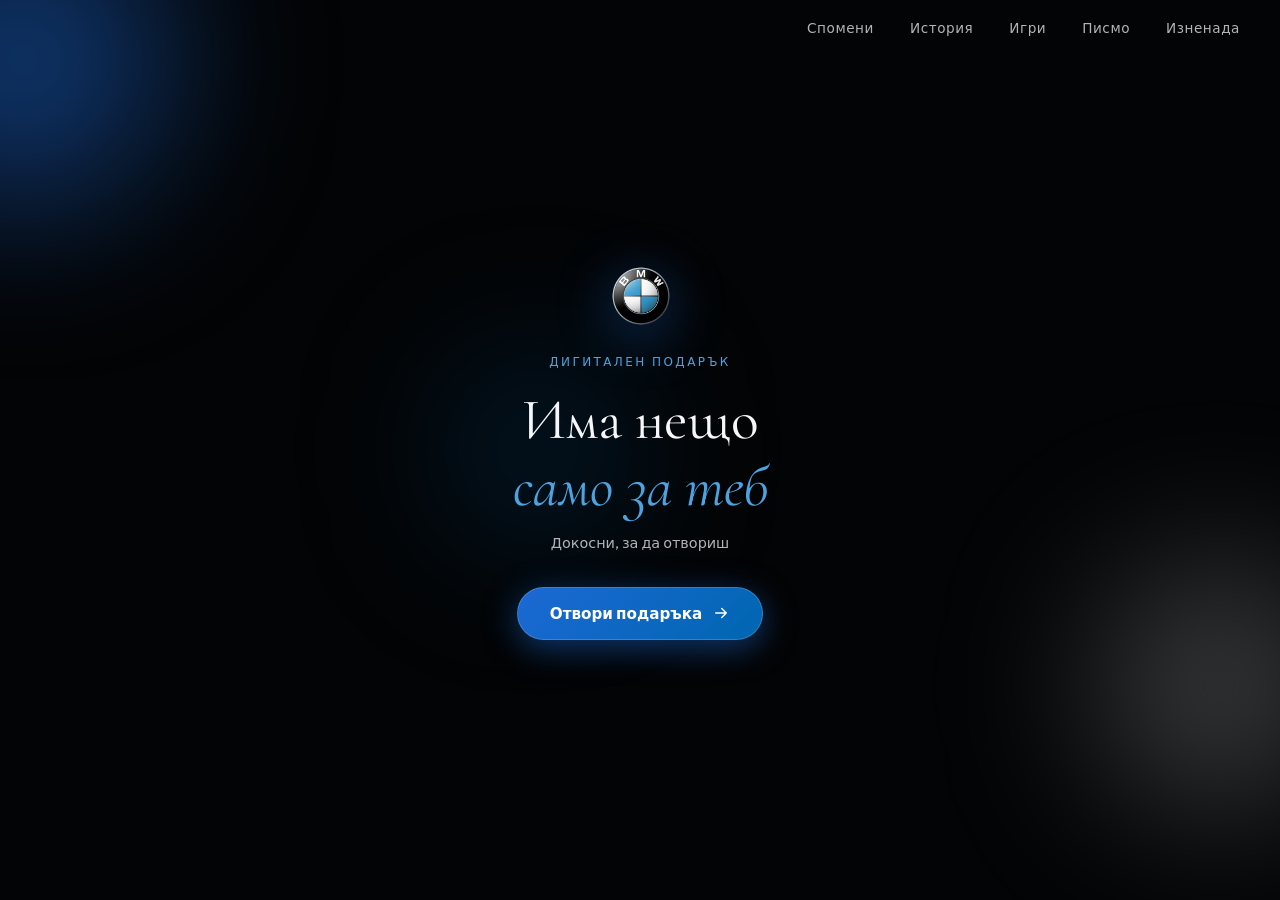
==== web-gift-him/index.html @ 4386f0e1 "add boy version of gift" ====
<!DOCTYPE html>
<html lang="bg">
<head>
  <meta charset="UTF-8">
  <meta name="viewport" content="width=device-width, initial-scale=1.0, viewport-fit=cover">
  <meta name="description" content="Персонализиран дигитален подарък за него — създаден с любов.">
  <meta name="theme-color" content="#000000">
  <title>За Теб · Дигитален Подарък</title>
  <link rel="preload" href="images/bmw-logo.png" as="image" type="image/png">
  <link rel="preconnect" href="https://fonts.googleapis.com">
  <link rel="preconnect" href="https://fonts.gstatic.com" crossorigin>
  <link href="https://fonts.googleapis.com/css2?family=Cormorant+Garamond:ital,wght@0,400;0,600;0,700;1,400;1,600&family=Outfit:wght@300;400;500;600;700&display=swap" rel="stylesheet">
  <link rel="stylesheet" href="styles.css">
</head>
<body>

  <!-- Preloader -->
  <div id="preloader" class="preloader" aria-hidden="true">
    <div class="preloader__inner">
      <div class="preloader__ring"></div>
      <p class="preloader__text">Подготвяме нещо специално...</p>
    </div>
  </div>

  <!-- Intro Gate -->
  <div id="intro" class="intro" role="dialog" aria-label="Отвори подаръка">
    <div class="intro__bg">
      <div class="intro__orb intro__orb--1"></div>
      <div class="intro__orb intro__orb--2"></div>
      <div class="intro__orb intro__orb--3"></div>
    </div>
    <div class="intro__content">
      <div class="intro__brand-mark" aria-hidden="true">
        <img src="images/bmw-logo.png" alt="" class="bmw-logo" width="72" height="72" loading="eager" decoding="async">
      </div>
      <p class="intro__label">Дигитален подарък</p>
      <h1 class="intro__title">Има нещо<br><em>само за теб</em></h1>
      <p class="intro__subtitle">Докосни, за да отвориш</p>
      <button id="openGift" class="intro__btn" type="button">
        <span>Отвори подаръка</span>
        <svg viewBox="0 0 24 24" fill="none" aria-hidden="true">
          <path d="M5 12h14M13 6l6 6-6 6" stroke="currentColor" stroke-width="2" stroke-linecap="round" stroke-linejoin="round"/>
        </svg>
      </button>
    </div>
    <div class="intro__particles" id="introParticles" aria-hidden="true"></div>
  </div>

  <!-- Floating Nav (outside main for correct mobile overlay stacking) -->
  <nav class="nav" id="siteNav" aria-label="Навигация">
    <div class="nav__bar">
      <a href="#hero" class="nav__logo">
        <img src="images/bmw-logo.png" alt="" class="bmw-logo bmw-logo--nav" width="28" height="28" loading="lazy" decoding="async">
        <span>За Теб</span>
      </a>
      <button id="navToggle" class="nav__toggle" type="button" aria-label="Меню" aria-expanded="false">
        <span></span><span></span>
      </button>
    </div>
    <ul id="navMenu" class="nav__menu">
      <li><a href="#memories">Спомени</a></li>
      <li><a href="#timeline">История</a></li>
      <li><a href="#playzone">Игри</a></li>
      <li><a href="#letter">Писмо</a></li>
      <li><a href="#surprise">Изненада</a></li>
    </ul>
  </nav>

  <!-- Main Experience -->
  <main id="main" class="main hidden">

    <!-- Ambient Background -->
    <div class="ambient" aria-hidden="true">
      <div class="ambient__aurora"></div>
      <div class="ambient__orb ambient__orb--1"></div>
      <div class="ambient__orb ambient__orb--2"></div>
      <div class="ambient__orb ambient__orb--3"></div>
      <div class="ambient__orb ambient__orb--4"></div>
      <div class="ambient__grain"></div>
      <canvas id="ambientCanvas" class="ambient__canvas"></canvas>
    </div>

    <!-- Open Burst FX -->
    <canvas id="openBurst" class="open-burst" aria-hidden="true"></canvas>

    <!-- Hero -->
    <section id="hero" class="hero">
      <div class="hero__cinema" aria-hidden="true">
        <span class="hero__bar hero__bar--top"></span>
        <span class="hero__bar hero__bar--bottom"></span>
      </div>
      <div class="hero__bg">
        <div class="hero__overlay"></div>
        <div class="hero__mesh" aria-hidden="true"></div>
        <div class="hero__shimmer" aria-hidden="true"></div>
        <div class="hero__vignette" aria-hidden="true"></div>
        <canvas id="heroSparkles" class="hero__sparkles" aria-hidden="true"></canvas>
      </div>
      <div class="hero__content">
        <p class="hero__eyebrow reveal">
          <span class="hero__eyebrow-dot"></span>
          Създадено с любов
        </p>
        <h1 class="hero__title">
          <span class="hero__title-line">За най-</span>
          <span class="hero__title-line hero__title-line--accent">специалния</span>
          <span class="hero__title-line">човек</span>
        </h1>
        <div class="hero__name-wrap reveal">
          <span class="hero__name-glow" aria-hidden="true"></span>
          <p class="hero__name">Алекс</p>
        </div>
        <p class="hero__message reveal">Всеки момент с теб е подарък.<br>Този е само за теб.</p>
        <a href="#memories" class="hero__scroll reveal" aria-label="Продължи надолу">
          <span>Разгледай</span>
          <div class="hero__scroll-line"></div>
        </a>
      </div>
      <div class="hero__glow" aria-hidden="true"></div>
      <div class="hero__flare" aria-hidden="true"></div>
    </section>

    <!-- Together Live Counter -->
    <section class="together" id="together" aria-label="Време заедно" data-since="2022-03-14T00:00:00">
      <div class="together__panel reveal">
        <div class="together__scan" aria-hidden="true"></div>
        <header class="together__head">
          <span class="together__live">
            <span class="together__live-dot" aria-hidden="true"></span>
            Live
          </span>
          <p class="together__title">Заедно от</p>
          <time class="together__since" id="togetherSince" datetime="2022-03-14">14.03.2022</time>
        </header>
        <div class="together__grid" role="group" aria-label="Отброяване на време заедно">
          <div class="together__unit">
            <span class="together__value" id="togetherDays" data-unit="days">000</span>
            <span class="together__label">дни</span>
          </div>
          <div class="together__divider" aria-hidden="true"></div>
          <div class="together__unit">
            <span class="together__value" id="togetherHours" data-unit="hours">00</span>
            <span class="together__label">часа</span>
          </div>
          <div class="together__divider" aria-hidden="true"></div>
          <div class="together__unit">
            <span class="together__value" id="togetherMinutes" data-unit="minutes">00</span>
            <span class="together__label">минути</span>
          </div>
          <div class="together__divider" aria-hidden="true"></div>
          <div class="together__unit">
            <span class="together__value" id="togetherSeconds" data-unit="seconds">00</span>
            <span class="together__label">секунди</span>
          </div>
        </div>
        <p class="together__sub">Всяка секунда с теб си струва.</p>
      </div>
    </section>

    <!-- Stats Strip -->
    <section class="stats" aria-label="Нашите числа">
      <div class="stats__grid">
        <article class="stats__item reveal">
          <div class="stats__card">
            <span class="stats__number" data-count="847">0</span>
            <span class="stats__label">дни заедно</span>
          </div>
        </article>
        <article class="stats__item reveal">
          <div class="stats__card">
            <span class="stats__number" data-count="12400">0</span>
            <span class="stats__label">усмивки</span>
          </div>
        </article>
        <article class="stats__item reveal">
          <div class="stats__card">
            <span class="stats__number" data-count="1">0</span>
            <span class="stats__label">безкрайна любов</span>
          </div>
        </article>
      </div>
    </section>

    <!-- Memories Gallery -->
    <section id="memories" class="memories">
      <header class="section-header reveal">
        <span class="section-header__tag">Галерия</span>
        <h2 class="section-header__title section-header__title--glow">Нашите <em>спомени</em></h2>
        <p class="section-header__desc">Всяка снимка разказва история, която само ние познаваме.</p>
        <div class="section-header__line" aria-hidden="true"></div>
      </header>

      <div class="gallery">
        <figure class="gallery__item reveal" data-index="0" data-tilt>
          <div class="gallery__shine" aria-hidden="true"></div>
          <img src="images/memory-1.png" alt="Заедно на скала над морето" loading="lazy">
          <figcaption class="gallery__caption">
            <span class="gallery__date">Лято 2024</span>
            <span class="gallery__text">Ръка в ръка над безкрайното море</span>
          </figcaption>
        </figure>
        <figure class="gallery__item reveal" data-index="1" data-tilt>
          <div class="gallery__shine" aria-hidden="true"></div>
          <img src="images/memory-2.png" alt="Поглед към хоризонта заедно" loading="lazy">
          <figcaption class="gallery__caption">
            <span class="gallery__date">Пролет 2024</span>
            <span class="gallery__text">На ръба на света, само ние двамата</span>
          </figcaption>
        </figure>
        <figure class="gallery__item reveal" data-index="2" data-tilt>
          <div class="gallery__shine" aria-hidden="true"></div>
          <img src="images/memory-3.png" alt="На пристанището заедно" loading="lazy">
          <figcaption class="gallery__caption">
            <span class="gallery__date">Есен 2023</span>
            <span class="gallery__text">Тихи моменти край морето</span>
          </figcaption>
        </figure>
        <figure class="gallery__item reveal" data-index="3" data-tilt>
          <div class="gallery__shine" aria-hidden="true"></div>
          <img src="images/memory-4.png" alt="Силуети край водата" loading="lazy">
          <figcaption class="gallery__caption">
            <span class="gallery__date">Зима 2023</span>
            <span class="gallery__text">Само ние и безкрайното небе</span>
          </figcaption>
        </figure>
        <figure class="gallery__item reveal" data-index="4" data-tilt>
          <div class="gallery__shine" aria-hidden="true"></div>
          <img src="images/memory-5.png" alt="Целувка на залез" loading="lazy">
          <figcaption class="gallery__caption">
            <span class="gallery__date">Лято 2023</span>
            <span class="gallery__text">Залез, който пазим в сърцето</span>
          </figcaption>
        </figure>
        <figure class="gallery__item reveal" data-index="5" data-tilt>
          <div class="gallery__shine" aria-hidden="true"></div>
          <img src="images/memory-6.png" alt="На плажа при залез" loading="lazy">
          <figcaption class="gallery__caption">
            <span class="gallery__date">Есен 2022</span>
            <span class="gallery__text">Нашето първо пътуване</span>
          </figcaption>
        </figure>
      </div>
    </section>

    <!-- Timeline -->
    <section id="timeline" class="timeline">
      <header class="section-header reveal">
        <span class="section-header__tag">Хронология</span>
        <h2 class="section-header__title section-header__title--glow">Нашата <em>история</em></h2>
        <p class="section-header__desc">Всеки момент е връзка в веригата на нещата, които ни събраха.</p>
      </header>

      <div class="timeline__track">
        <div class="timeline__line-glow" aria-hidden="true"></div>
        <article class="timeline__event reveal">
          <div class="timeline__marker"><div class="timeline__dot"></div></div>
          <div class="timeline__card">
            <time class="timeline__date" datetime="2022-03-14">14.03.2022</time>
            <h3 class="timeline__heading">Първата среща</h3>
            <p class="timeline__text">Никой не знаеше, че този ден ще промени всичко. Една усмивка, един разговор — и светът изглеждаше различно.</p>
          </div>
        </article>
        <article class="timeline__event reveal">
          <div class="timeline__marker"><div class="timeline__dot"></div></div>
          <div class="timeline__card">
            <time class="timeline__date" datetime="2022-06-21">21.06.2022</time>
            <h3 class="timeline__heading">Първото пътуване</h3>
            <p class="timeline__text">Море, слънце и безгрижие. Разбрахме, че заедно всяко място е по-красиво.</p>
          </div>
        </article>
        <article class="timeline__event reveal">
          <div class="timeline__marker"><div class="timeline__dot"></div></div>
          <div class="timeline__card">
            <time class="timeline__date" datetime="2023-02-14">14.02.2023</time>
            <h3 class="timeline__heading">Годишнина</h3>
            <p class="timeline__text">Една година изминала като миг. Празнувахме с тихи обещания и големи мечти.</p>
          </div>
        </article>
        <article class="timeline__event reveal">
          <div class="timeline__marker"><div class="timeline__dot"></div></div>
          <div class="timeline__card">
            <time class="timeline__date" datetime="2024-01-01">01.01.2024</time>
            <h3 class="timeline__heading">Нова година, същата любов</h3>
            <p class="timeline__text">В полунощ те погледнах и разбрах — искам още хиляди такива моменти с теб.</p>
          </div>
        </article>
        <article class="timeline__event reveal">
          <div class="timeline__marker"><div class="timeline__dot"></div></div>
          <div class="timeline__card">
            <time class="timeline__date" datetime="2025-06-07">Днес</time>
            <h3 class="timeline__heading">Този подарък</h3>
            <p class="timeline__text">Защото заслужаваш да знаеш колко много значиш. Сега и винаги.</p>
          </div>
        </article>
      </div>
    </section>

    <!-- Play Zone -->
    <section id="playzone" class="playzone">
      <header class="section-header reveal">
        <span class="section-header__tag">Интерактивно</span>
        <h2 class="section-header__title section-header__title--glow">Малки <em>игри</em> за теб</h2>
        <p class="section-header__desc">Забавление, изненади и малки тайни — само за теб.</p>
        <div class="section-header__line" aria-hidden="true"></div>
      </header>

      <!-- Quiz -->
      <div id="quiz" class="game-panel reveal">
        <div class="game-panel__head">
          <span class="game-panel__icon">💬</span>
          <div>
            <h3 class="game-panel__title">Колко ме познаваш?</h3>
            <p class="game-panel__sub">5 примерни въпроса за нас</p>
          </div>
        </div>
        <div id="quizBody" class="quiz">
          <div class="quiz__progress">
            <span id="quizProgress">1 / 5</span>
            <div class="quiz__bar"><div id="quizBar" class="quiz__bar-fill"></div></div>
          </div>
          <p id="quizQuestion" class="quiz__question"></p>
          <div id="quizOptions" class="quiz__options"></div>
        </div>
        <div id="quizResult" class="quiz__result is-collapsed">
          <p class="quiz__score" id="quizScore"></p>
          <p class="quiz__msg" id="quizMsg"></p>
          <button type="button" id="quizRetry" class="game-btn">Играй отново</button>
        </div>
      </div>

      <!-- Catch Hearts -->
      <div id="catchgame" class="game-panel reveal">
        <div class="game-panel__head">
          <span class="game-panel__icon">🎯</span>
          <div>
            <h3 class="game-panel__title">Хвани сърцата</h3>
            <p class="game-panel__sub">Докосни падащите сърца за 20 секунди</p>
          </div>
        </div>
        <div class="catch">
          <div class="catch__hud">
            <span>Точки: <strong id="catchScore">0</strong></span>
            <span>Време: <strong id="catchTime">20</strong>s</span>
          </div>
          <div id="catchArena" class="catch__arena" tabindex="0" role="application" aria-label="Хвани сърцата игра">
            <p id="catchHint" class="catch__hint">Натисни „Старт" и хвани сърцата!</p>
          </div>
          <button type="button" id="catchStart" class="game-btn">Старт</button>
          <p id="catchEnd" class="catch__end is-collapsed"></p>
        </div>
      </div>

      <!-- Scratch Card -->
      <div id="scratch" class="game-panel reveal">
        <div class="game-panel__head">
          <span class="game-panel__icon">✨</span>
          <div>
            <h3 class="game-panel__title">Изтрий и открий</h3>
            <p class="game-panel__sub">Скрита изненада под слоя</p>
          </div>
        </div>
        <div class="scratch">
          <div class="scratch__card">
            <div class="scratch__prize">
              <span class="scratch__prize-label">Тайният подарък</span>
              <p class="scratch__prize-text">Уикенд на море<br>само за нас двамата 🌊</p>
              <span class="scratch__prize-from">— Мария</span>
            </div>
            <canvas id="scratchCanvas" class="scratch__canvas" aria-label="Изтрий с пръст или мишка"></canvas>
            <p class="scratch__hint">👆 Изтрий с пръст, за да видиш изненадата</p>
          </div>
        </div>
      </div>
    </section>

    <!-- Letter Envelope -->
    <section id="letter" class="letter">
      <header class="section-header reveal">
        <span class="section-header__tag">Последно писмо</span>
        <h2 class="section-header__title section-header__title--glow">Нещо <em>специално</em></h2>
        <p class="section-header__desc">Отвори плика и прочети съобщението.</p>
      </header>

      <div class="envelope-wrap reveal">
        <div class="envelope-stage">
          <div class="envelope-stage__glow" aria-hidden="true"></div>
          <button id="envelopeBtn" class="envelope" type="button" aria-label="Отвори плика" aria-expanded="false">
            <div class="envelope__shadow" aria-hidden="true"></div>
            <div class="envelope__back" aria-hidden="true">
              <span class="envelope__trim" aria-hidden="true"></span>
            </div>
            <div class="envelope__peek" aria-hidden="true"></div>
            <div class="envelope__front" aria-hidden="true"></div>
            <div class="envelope__flap" aria-hidden="true"></div>
            <div class="envelope__seal" aria-hidden="true">
              <span class="envelope__seal-heart">♥</span>
              <small>Докосни</small>
            </div>
            <span class="envelope__ribbon" aria-hidden="true"></span>
          </button>
        </div>
        <p class="envelope__cta" id="envelopeCta">
          <span class="envelope__cta-pulse" aria-hidden="true"></span>
          Докосни плика, за да прочетеш писмото
        </p>
      </div>
    </section>

    <!-- Surprise -->
    <section id="surprise" class="surprise">
      <div class="surprise__inner reveal">
        <div class="surprise__visual">
          <div class="surprise__stage" aria-hidden="true">
            <div class="surprise__rings">
              <span></span><span></span><span></span>
            </div>
            <div class="surprise__heart-pulse">
              <svg viewBox="0 0 24 24" fill="currentColor" aria-hidden="true">
                <path d="M12 21.35l-1.45-1.32C5.4 15.36 2 12.28 2 8.5 2 5.42 4.42 3 7.5 3c1.74 0 3.41.81 4.5 2.09C13.09 3.81 14.76 3 16.5 3 19.58 3 22 5.42 22 8.5c0 3.78-3.4 6.86-8.55 11.54L12 21.35z"/>
              </svg>
            </div>
          </div>
        </div>
        <h2 class="surprise__title surprise__title--glow">Ти си моето<br><em>най-голямо чудо</em></h2>
        <p class="surprise__text">Натисни сърцето и виж нещо специално</p>
        <button id="surpriseBtn" class="surprise__btn" type="button">
          <svg viewBox="0 0 24 24" fill="currentColor" aria-hidden="true">
            <path d="M12 21.35l-1.45-1.32C5.4 15.36 2 12.28 2 8.5 2 5.42 4.42 3 7.5 3c1.74 0 3.41.81 4.5 2.09C13.09 3.81 14.76 3 16.5 3 19.58 3 22 5.42 22 8.5c0 3.78-3.4 6.86-8.55 11.54L12 21.35z"/>
          </svg>
          <span>Обичам те</span>
        </button>
      </div>
      <canvas id="confetti" class="confetti-canvas" aria-hidden="true"></canvas>
    </section>

    <!-- Footer -->
    <footer class="footer">
      <p class="footer__text">Създадено с ♥ като дигитален подарък</p>
      <p class="footer__brand">WebGift</p>
    </footer>

  </main>

  <!-- Fullscreen Letter -->
  <div id="letterOverlay" class="letter-overlay" role="dialog" aria-label="Писмо" aria-hidden="true">
    <div class="letter-overlay__bg" aria-hidden="true"></div>
    <article class="letter-overlay__paper">
      <button class="letter-overlay__close" type="button" aria-label="Затвори писмото">&times;</button>
      <div class="letter-overlay__inner">
        <div class="letter-overlay__frame" aria-hidden="true"></div>
        <header class="letter-overlay__header">
          <span class="letter-overlay__tag">Лично писмо</span>
          <div class="letter-overlay__ornament" aria-hidden="true">♥</div>
        </header>
        <p class="letter-overlay__greeting">Скъпи Алекс,</p>
        <div class="letter-overlay__body">
          <p>Написах това писмо с мисъл за всеки момент, в който си бил до мен. За всяка усмивка, за всяка тиха вечер, за всяко „обичам те", което казахме без думи.</p>
          <p>Ти си моето най-красиво приключение. Не перфектен — истински. И точно затова те обичам.</p>
          <p>Този подарък е мой жест към теб — дигитален, но сърдечен. За да пазиш нашите спомени там, където винаги можеш да ги отвориш.</p>
          <p>Благодаря ти, че си част от моя свят. С теб всичко е по-светло, по-топло и по-истинско.</p>
        </div>
        <footer class="letter-overlay__footer">
          <p class="letter-overlay__sign">Завинаги твоя,</p>
          <p class="letter-overlay__name">Мария</p>
          <span class="letter-overlay__divider" aria-hidden="true"></span>
        </footer>
      </div>
    </article>
  </div>

  <!-- Lightbox -->
  <div id="lightbox" class="lightbox" role="dialog" aria-label="Галерия" aria-hidden="true">
    <button class="lightbox__close" type="button" aria-label="Затвори">&times;</button>
    <button class="lightbox__prev" type="button" aria-label="Предишна">&#8249;</button>
    <button class="lightbox__next" type="button" aria-label="Следваща">&#8250;</button>
    <div class="lightbox__content">
      <img id="lightboxImg" src="" alt="">
      <p id="lightboxCaption" class="lightbox__caption"></p>
    </div>
  </div>

  <script src="script.js"></script>
</body>
</html>
---- web-gift-him/styles.css ----
/* ============================================
   WebGift Him — Love Gift · BMW Palette
   ============================================ */

:root {
  --bmw-black: #000000;
  --bmw-blue: #1c69d4;
  --bmw-blue-light: #4da3e0;
  --bmw-blue-deep: #0066b1;
  --bmw-white: #ffffff;
  --bmw-silver: #c4c8cc;
  --bmw-chrome: #e2e4e8;

  --bg-deep: #030405;
  --bg-card: #0a0c10;
  --bg-elevated: #111418;
  --accent: var(--bmw-blue-light);
  --accent-hot: var(--bmw-blue);
  --accent-glow: rgba(28, 105, 212, 0.5);
  --violet: var(--bmw-blue-deep);
  --violet-glow: rgba(0, 102, 177, 0.45);
  --gold: var(--bmw-silver);
  --gold-soft: rgba(196, 200, 204, 0.28);
  --text: #f5f7fa;
  --text-muted: rgba(245, 247, 250, 0.72);
  --text-dim: rgba(245, 247, 250, 0.42);
  --border: rgba(255, 255, 255, 0.1);
  --glow-pink: 0 0 40px rgba(28, 105, 212, 0.28), 0 0 80px rgba(0, 102, 177, 0.14);
  --glow-mixed: 0 0 30px rgba(28, 105, 212, 0.22), 0 0 60px rgba(196, 200, 204, 0.1);
  --radius: 16px;
  --radius-lg: 24px;
  --font-display: 'Cormorant Garamond', Georgia, serif;
  --font-body: 'Outfit', system-ui, sans-serif;
  --ease-out: cubic-bezier(0.22, 1, 0.36, 1);
  --ease-spring: cubic-bezier(0.34, 1.56, 0.64, 1);
  --nav-height: 64px;
  --safe-top: env(safe-area-inset-top, 0px);
  --safe-bottom: env(safe-area-inset-bottom, 0px);
}

/* ─── BMW logo (original asset, performance-safe) ─── */
.intro__brand-mark {
  margin-bottom: 20px;
  animation: introLogoFloat 2.8s ease-in-out infinite;
  will-change: transform;
}

@keyframes introLogoFloat {
  0%, 100% {
    transform: translateY(0) rotate(0deg) scale(1);
  }
  25% {
    transform: translateY(-16px) rotate(-5deg) scale(1.07);
  }
  50% {
    transform: translateY(-8px) rotate(4deg) scale(1.03);
  }
  75% {
    transform: translateY(-20px) rotate(-3deg) scale(1.09);
  }
}

.bmw-logo {
  display: block;
  width: 72px;
  height: auto;
  margin: 0 auto;
  object-fit: contain;
  filter: drop-shadow(0 10px 28px rgba(28, 105, 212, 0.45));
}

.intro__brand-mark .bmw-logo {
  animation: introLogoGlow 2.8s ease-in-out infinite;
}

@keyframes introLogoGlow {
  0%, 100% { filter: drop-shadow(0 10px 28px rgba(28, 105, 212, 0.4)); }
  50% { filter: drop-shadow(0 16px 40px rgba(77, 163, 224, 0.75)); }
}

.bmw-logo--nav {
  width: 28px;
  height: 28px;
  margin: 0;
  flex-shrink: 0;
  filter: drop-shadow(0 2px 8px rgba(28, 105, 212, 0.35));
  animation: none;
}

.intro__label {
  color: var(--bmw-chrome);
  letter-spacing: 0.28em;
}

.stats__card::after {
  content: '';
  position: absolute;
  top: 0;
  left: 15%;
  right: 15%;
  height: 1px;
  background: linear-gradient(90deg, transparent, var(--bmw-chrome), transparent);
  opacity: 0.5;
  pointer-events: none;
}

.section-header__tag {
  color: var(--bmw-chrome);
  border: 1px solid rgba(196, 200, 204, 0.2);
  padding: 6px 14px;
  border-radius: 100px;
  background: rgba(0, 0, 0, 0.35);
}

.game-panel {
  border-color: rgba(28, 105, 212, 0.2);
  box-shadow:
    0 12px 40px rgba(0, 0, 0, 0.4),
    inset 0 1px 0 rgba(196, 200, 204, 0.08);
}

.footer__brand {
  color: var(--bmw-blue-light);
  letter-spacing: 0.12em;
  text-transform: uppercase;
  font-size: 0.75rem;
}

*, *::before, *::after {
  box-sizing: border-box;
  margin: 0;
  padding: 0;
}

html {
  scroll-behavior: smooth;
  -webkit-text-size-adjust: 100%;
}

body {
  font-family: var(--font-body);
  background: var(--bg-deep);
  color: var(--text);
  line-height: 1.6;
  overflow-x: hidden;
  -webkit-font-smoothing: antialiased;
}

img {
  display: block;
  max-width: 100%;
  height: auto;
}

.gallery__item img {
  max-width: none;
}

a {
  color: inherit;
  text-decoration: none;
}

button {
  font-family: inherit;
  cursor: pointer;
  border: none;
  background: none;
}

.hidden {
  visibility: hidden !important;
  pointer-events: none !important;
  position: fixed !important;
  inset: 0 !important;
  overflow: hidden !important;
}

.is-collapsed {
  display: none !important;
}

/* ─── Main Shell ─── */
.main {
  position: relative;
  isolation: isolate;
  opacity: 0;
  transition: opacity 1s var(--ease-out);
}

.main.is-active {
  opacity: 1;
}

/* ─── Open Burst ─── */
.open-burst {
  position: fixed;
  inset: 0;
  z-index: 8500;
  pointer-events: none;
  opacity: 0;
  transition: opacity 0.3s;
}

.open-burst.active {
  opacity: 1;
}

/* ─── Ambient Background ─── */
.ambient {
  position: fixed;
  inset: 0;
  z-index: 0;
  pointer-events: none;
  overflow: hidden;
}

.ambient__aurora {
  position: absolute;
  inset: -50%;
  background:
    conic-gradient(from 0deg at 50% 50%,
      transparent 0deg,
      rgba(28, 105, 212, 0.12) 60deg,
      transparent 120deg,
      rgba(0, 102, 177, 0.1) 200deg,
      transparent 280deg,
      rgba(77, 163, 224, 0.08) 340deg,
      transparent 360deg);
  animation: auroraSpin 30s linear infinite;
  filter: blur(60px);
}

@keyframes auroraSpin {
  to { transform: rotate(360deg); }
}

.ambient__orb {
  position: absolute;
  border-radius: 50%;
  filter: blur(70px);
  will-change: transform;
  mix-blend-mode: screen;
}

.ambient__orb--1 {
  width: min(90vw, 560px);
  height: min(90vw, 560px);
  background: rgba(28, 105, 212, 0.28);
  top: -20%;
  left: -25%;
  animation: ambientDrift1 14s ease-in-out infinite;
}

.ambient__orb--2 {
  width: min(75vw, 460px);
  height: min(75vw, 460px);
  background: rgba(0, 102, 177, 0.22);
  bottom: 10%;
  right: -20%;
  animation: ambientDrift2 18s ease-in-out infinite;
}

.ambient__orb--3 {
  width: min(55vw, 360px);
  height: min(55vw, 360px);
  background: rgba(28, 105, 212, 0.2);
  top: 40%;
  left: 25%;
  animation: ambientDrift3 12s ease-in-out infinite;
}

.ambient__orb--4 {
  width: min(45vw, 300px);
  height: min(45vw, 300px);
  background: rgba(77, 163, 224, 0.18);
  top: 60%;
  right: 20%;
  animation: ambientDrift1 20s ease-in-out infinite reverse;
}

@keyframes ambientDrift1 {
  0%, 100% { transform: translate(0, 0); }
  50% { transform: translate(40px, 30px); }
}

@keyframes ambientDrift2 {
  0%, 100% { transform: translate(0, 0); }
  50% { transform: translate(-30px, -40px); }
}

@keyframes ambientDrift3 {
  0%, 100% { transform: translate(0, 0); }
  50% { transform: translate(25px, -25px); }
}

.ambient__grain {
  position: absolute;
  inset: 0;
  opacity: 0.06;
  background-image: url("data:image/svg+xml,%3Csvg viewBox='0 0 256 256' xmlns='http://www.w3.org/2000/svg'%3E%3Cfilter id='n'%3E%3CfeTurbulence type='fractalNoise' baseFrequency='0.85' numOctaves='4' stitchTiles='stitch'/%3E%3C/filter%3E%3Crect width='100%25' height='100%25' filter='url(%23n)'/%3E%3C/svg%3E");
  background-size: 180px;
}

.ambient__canvas {
  position: absolute;
  inset: 0;
  width: 100%;
  height: 100%;
  opacity: 0.85;
}

/* ─── Preloader ─── */
.preloader {
  position: fixed;
  inset: 0;
  z-index: 9999;
  display: flex;
  align-items: center;
  justify-content: center;
  background: var(--bg-deep);
  transition: opacity 0.6s var(--ease-out), visibility 0.6s;
}

.preloader.done {
  opacity: 0;
  visibility: hidden;
  pointer-events: none;
}

.preloader__inner {
  text-align: center;
}

.preloader__ring {
  width: 48px;
  height: 48px;
  margin: 0 auto 20px;
  border: 2px solid var(--border);
  border-top-color: var(--bmw-blue);
  border-radius: 50%;
  box-shadow: 0 0 24px rgba(28, 105, 212, 0.35);
  animation: spin 0.9s linear infinite;
}

.preloader__text {
  font-size: 0.85rem;
  color: var(--text-muted);
  letter-spacing: 0.12em;
  text-transform: uppercase;
}

@keyframes spin {
  to { transform: rotate(360deg); }
}

/* ─── Intro Gate ─── */
.intro {
  position: fixed;
  inset: 0;
  z-index: 9000;
  display: flex;
  align-items: center;
  justify-content: center;
  background: var(--bg-deep);
  transition: opacity 0.8s var(--ease-out), transform 0.8s var(--ease-out), visibility 0.8s;
}

.intro.closing {
  opacity: 0;
  transform: scale(1.05);
  visibility: hidden;
  pointer-events: none;
}

.intro__bg {
  position: absolute;
  inset: 0;
  overflow: hidden;
}

.intro__orb {
  position: absolute;
  border-radius: 50%;
  filter: blur(80px);
  animation: float 8s ease-in-out infinite;
}

.intro__orb--1 {
  width: 300px;
  height: 300px;
  background: var(--accent-glow);
  top: -10%;
  left: -10%;
}

.intro__orb--2 {
  width: 250px;
  height: 250px;
  background: var(--gold-soft);
  bottom: 10%;
  right: -5%;
  animation-delay: -3s;
}

.intro__orb--3 {
  width: 180px;
  height: 180px;
  background: rgba(0, 102, 177, 0.25);
  top: 40%;
  left: 35%;
  animation: float 8s ease-in-out infinite -5s;
}

@keyframes float {
  0%, 100% { transform: translate(0, 0) scale(1); }
  33% { transform: translate(20px, -20px) scale(1.05); }
  66% { transform: translate(-15px, 15px) scale(0.95); }
}

.intro__content {
  position: relative;
  z-index: 2;
  text-align: center;
  padding: 24px;
  max-width: 420px;
}

.intro__gift-icon {
  width: 72px;
  height: 72px;
  margin: 0 auto 24px;
  color: var(--accent);
  animation: giftBounce 2.5s var(--ease-spring) infinite;
}

@keyframes giftBounce {
  0%, 100% { transform: translateY(0); }
  50% { transform: translateY(-8px); }
}

.intro__label {
  font-size: 0.75rem;
  letter-spacing: 0.2em;
  text-transform: uppercase;
  color: var(--accent);
  margin-bottom: 16px;
}

.intro__title {
  font-family: var(--font-display);
  font-size: clamp(2.4rem, 8vw, 3.6rem);
  font-weight: 400;
  line-height: 1.15;
  margin-bottom: 12px;
}

.intro__title em {
  font-style: italic;
  color: var(--accent);
}

.intro__subtitle {
  font-size: 0.9rem;
  color: var(--text-muted);
  margin-bottom: 32px;
}

.intro__btn {
  display: inline-flex;
  align-items: center;
  gap: 10px;
  padding: 16px 32px;
  background: linear-gradient(135deg, var(--bmw-blue), var(--bmw-blue-deep));
  color: var(--bmw-white);
  border: 1px solid rgba(196, 200, 204, 0.25);
  font-weight: 600;
  font-size: 0.95rem;
  border-radius: 100px;
  box-shadow: 0 8px 32px var(--accent-glow), 0 0 0 0 rgba(28, 105, 212, 0.35);
  transition: transform 0.3s var(--ease-spring), box-shadow 0.3s;
  animation: pulseGlow 2.5s ease-in-out infinite;
}

.intro__btn svg {
  width: 18px;
  height: 18px;
  transition: transform 0.3s var(--ease-out);
}

.intro__btn:hover,
.intro__btn:active {
  transform: scale(1.04);
}

.intro__btn:active svg {
  transform: translateX(4px);
}

@keyframes pulseGlow {
  0%, 100% { box-shadow: 0 8px 32px var(--accent-glow), 0 0 0 0 rgba(28, 105, 212, 0.25); }
  50% { box-shadow: 0 12px 40px var(--accent-glow), 0 0 0 12px rgba(28, 105, 212, 0); }
}

.intro__particles {
  position: absolute;
  inset: 0;
  pointer-events: none;
  overflow: hidden;
}

.intro__particle {
  position: absolute;
  width: 4px;
  height: 4px;
  background: var(--accent);
  border-radius: 50%;
  opacity: 0;
  animation: particleRise 4s ease-in-out infinite;
}

@keyframes particleRise {
  0% { opacity: 0; transform: translateY(100vh) scale(0); }
  10% { opacity: 0.8; }
  90% { opacity: 0.3; }
  100% { opacity: 0; transform: translateY(-20px) scale(1); }
}

/* ─── Navigation ─── */
.nav {
  position: fixed;
  top: 0;
  left: 0;
  right: 0;
  z-index: 99990;
  pointer-events: none;
}

.nav__bar {
  position: relative;
  z-index: 3;
  display: flex;
  align-items: center;
  justify-content: space-between;
  padding: calc(10px + var(--safe-top)) 16px 10px;
  background: rgba(0, 0, 0, 0.94);
  backdrop-filter: blur(20px);
  -webkit-backdrop-filter: blur(20px);
  border-bottom: 1px solid rgba(28, 105, 212, 0.35);
  transform: translateY(calc(-100% - var(--safe-top)));
  opacity: 0;
  transition: transform 0.5s var(--ease-out), opacity 0.5s, background 0.35s, border-color 0.35s;
  pointer-events: auto;
}

.nav.visible {
  pointer-events: auto;
}

.nav.visible .nav__bar {
  transform: translateY(0);
  opacity: 1;
  box-shadow: 0 4px 30px rgba(28, 105, 212, 0.15);
}

.nav.menu-open {
  z-index: 99995;
  pointer-events: auto;
}

.nav.menu-open .nav__bar {
  background: rgba(10, 6, 18, 0.55);
  backdrop-filter: blur(12px);
  -webkit-backdrop-filter: blur(12px);
  border-bottom-color: rgba(28, 105, 212, 0.12);
}

.nav__logo {
  position: relative;
  z-index: 4;
  display: inline-flex;
  align-items: center;
  gap: 10px;
  font-family: var(--font-display);
  font-size: 1.25rem;
  font-weight: 600;
  color: var(--accent-hot);
  text-decoration: none;
  text-shadow: 0 1px 12px rgba(0, 0, 0, 0.65);
}

.nav__toggle {
  position: relative;
  z-index: 4;
  display: flex;
  flex-direction: column;
  align-items: center;
  justify-content: center;
  gap: 5px;
  width: 44px;
  height: 44px;
  flex-shrink: 0;
  border: 1px solid rgba(28, 105, 212, 0.45);
  border-radius: 12px;
  background: rgba(14, 9, 24, 0.95);
  box-shadow: 0 2px 12px rgba(0, 0, 0, 0.35);
}

.nav__toggle span {
  display: block;
  width: 20px;
  height: 2px;
  background: var(--accent-hot);
  border-radius: 2px;
  transition: transform 0.3s, opacity 0.3s;
}

.nav__toggle.open span:first-child {
  transform: translateY(7px) rotate(45deg);
}

.nav__toggle.open span:last-child {
  transform: translateY(-7px) rotate(-45deg);
}

.nav__menu {
  position: fixed;
  top: 0;
  left: 0;
  right: 0;
  bottom: 0;
  width: 100%;
  min-width: 100%;
  height: 100%;
  min-height: 100svh;
  min-height: 100dvh;
  max-height: 100dvh;
  z-index: 2;
  display: flex;
  flex-direction: column;
  align-items: stretch;
  justify-content: center;
  gap: 6px;
  margin: 0;
  padding: calc(var(--nav-height) + var(--safe-top) + 24px) 24px calc(24px + var(--safe-bottom));
  list-style: none;
  box-sizing: border-box;
  background:
    radial-gradient(ellipse 90% 60% at 50% 0%, rgba(28, 105, 212, 0.14), transparent 55%),
    radial-gradient(ellipse 70% 50% at 80% 100%, rgba(0, 102, 177, 0.12), transparent 50%),
    rgba(5, 8, 16, 0.98);
  opacity: 0;
  visibility: hidden;
  pointer-events: none;
  overflow-y: auto;
  -webkit-overflow-scrolling: touch;
  overscroll-behavior: contain;
  transform: scale(1.02);
  transition: opacity 0.35s, visibility 0.35s, transform 0.4s var(--ease-out);
}

.nav__menu.open {
  opacity: 1;
  visibility: visible;
  pointer-events: auto;
  transform: scale(1);
}

.nav__menu li {
  flex-shrink: 0;
  opacity: 0;
  transform: translateY(16px);
  transition: opacity 0.4s var(--ease-out), transform 0.4s var(--ease-out);
}

.nav__menu.open li {
  opacity: 1;
  transform: translateY(0);
}

.nav__menu.open li:nth-child(1) { transition-delay: 0.05s; }
.nav__menu.open li:nth-child(2) { transition-delay: 0.1s; }
.nav__menu.open li:nth-child(3) { transition-delay: 0.15s; }
.nav__menu.open li:nth-child(4) { transition-delay: 0.2s; }
.nav__menu.open li:nth-child(5) { transition-delay: 0.25s; }

.nav__menu a {
  display: block;
  font-family: var(--font-display);
  font-size: clamp(1.6rem, 6vw, 2.2rem);
  padding: 16px 20px;
  color: var(--text);
  text-align: center;
  border-radius: 14px;
  border: 1px solid transparent;
  transition: color 0.3s, background 0.3s, border-color 0.3s, transform 0.3s;
}

.nav__menu a:hover,
.nav__menu a:focus,
.nav__menu a.active {
  color: var(--accent-hot);
  background: rgba(28, 105, 212, 0.1);
  border-color: rgba(28, 105, 212, 0.2);
  transform: translateX(4px);
}

@media (min-width: 768px) {
  .nav {
    pointer-events: auto;
  }

  .nav__bar {
    transform: translateY(calc(-100% - var(--safe-top)));
    padding: calc(12px + var(--safe-top)) 24px 12px;
    background: rgba(10, 6, 18, 0.78);
    border-bottom-color: var(--border);
  }

  .nav.visible .nav__bar {
    transform: translateY(0);
  }

  .nav.menu-open .nav__bar {
    background: rgba(10, 6, 18, 0.78);
    border-bottom-color: var(--border);
  }

  .nav__logo {
    color: var(--accent);
    text-shadow: none;
  }

  .nav__toggle { display: none; }

  .nav__menu {
    position: absolute;
    top: 0;
    right: 24px;
    bottom: 0;
    left: auto;
    width: auto;
    min-width: 0;
    height: auto;
    min-height: 0;
    max-height: none;
    z-index: 5;
    flex-direction: row;
    align-items: center;
    justify-content: flex-end;
    margin: 0;
    padding: 0;
    background: none;
    opacity: 1;
    visibility: visible;
    pointer-events: auto;
    overflow: visible;
    gap: 4px;
    transform: none;
    transition: none;
  }

  .nav__menu li {
    opacity: 1;
    transform: none;
    transition: none;
  }

  .nav__menu a {
    display: inline-block;
    font-family: var(--font-body);
    font-size: 0.85rem;
    font-weight: 500;
    letter-spacing: 0.04em;
    padding: 8px 16px;
    border-radius: 100px;
    text-align: center;
    color: var(--text-muted);
    border: none;
    transform: none;
    transition: background 0.3s, color 0.3s;
  }

  .nav__menu a:hover,
  .nav__menu a:focus,
  .nav__menu a.active {
    background: rgba(255, 255, 255, 0.06);
    color: var(--text);
    transform: none;
  }
}

/* ─── Hero ─── */
.hero {
  position: relative;
  z-index: 1;
  min-height: 100svh;
  min-height: 100dvh;
  display: flex;
  align-items: center;
  justify-content: center;
  overflow: hidden;
}

.hero__cinema {
  position: absolute;
  inset: 0;
  z-index: 5;
  pointer-events: none;
}

.hero__bar {
  position: absolute;
  left: 0;
  right: 0;
  height: 0;
  background: var(--bg-deep);
  transition: height 1.2s var(--ease-out) 0.3s;
}

.hero__bar--top { top: 0; }
.hero__bar--bottom { bottom: 0; }

.hero.revealed .hero__bar {
  height: clamp(28px, 5vh, 48px);
}

.hero__bg {
  position: absolute;
  inset: 0;
  background:
    radial-gradient(ellipse 90% 55% at 50% 15%, rgba(28, 105, 212, 0.22), transparent 60%),
    radial-gradient(ellipse 70% 45% at 85% 85%, rgba(0, 102, 177, 0.18), transparent 55%),
    radial-gradient(ellipse 50% 40% at 10% 70%, rgba(77, 163, 224, 0.1), transparent 50%),
    linear-gradient(180deg, #0c0e12 0%, #06080a 45%, #000000 100%);
}

.hero__overlay {
  position: absolute;
  inset: 0;
  background:
    linear-gradient(180deg,
      rgba(5, 8, 16, 0.35) 0%,
      rgba(5, 8, 16, 0.1) 40%,
      rgba(5, 8, 16, 0.25) 70%,
      var(--bg-deep) 100%),
    linear-gradient(135deg, rgba(28, 105, 212, 0.12) 0%, transparent 50%, rgba(0, 102, 177, 0.1) 100%);
}

.hero__mesh {
  position: absolute;
  inset: 0;
  background:
    radial-gradient(ellipse 90% 60% at 15% 85%, rgba(28, 105, 212, 0.3), transparent),
    radial-gradient(ellipse 70% 50% at 85% 15%, rgba(0, 102, 177, 0.22), transparent),
    radial-gradient(ellipse 50% 40% at 50% 50%, rgba(77, 163, 224, 0.1), transparent);
  mix-blend-mode: screen;
  opacity: 1;
  animation: meshPulse 6s ease-in-out infinite alternate;
}

@keyframes meshPulse {
  0% { opacity: 0.85; }
  100% { opacity: 1; }
}

.hero__shimmer {
  position: absolute;
  inset: 0;
  background: linear-gradient(
    105deg,
    transparent 40%,
    rgba(255, 255, 255, 0.06) 45%,
    rgba(28, 105, 212, 0.12) 50%,
    rgba(255, 255, 255, 0.06) 55%,
    transparent 60%
  );
  background-size: 200% 100%;
  animation: heroShimmer 5s ease-in-out infinite;
  pointer-events: none;
}

@keyframes heroShimmer {
  0% { background-position: 200% 0; }
  100% { background-position: -200% 0; }
}

.hero__vignette {
  position: absolute;
  inset: 0;
  background: radial-gradient(ellipse at center, transparent 25%, rgba(5, 8, 16, 0.75) 100%);
  pointer-events: none;
}

.hero__sparkles {
  position: absolute;
  inset: 0;
  width: 100%;
  height: 100%;
  pointer-events: none;
}

.hero__content {
  position: relative;
  z-index: 6;
  width: 100%;
  padding: calc(var(--nav-height) + 40px) 24px calc(48px + var(--safe-bottom));
  text-align: center;
  display: flex;
  flex-direction: column;
  align-items: center;
}

.hero__eyebrow {
  display: inline-flex;
  align-items: center;
  gap: 10px;
  font-size: 0.7rem;
  letter-spacing: 0.25em;
  text-transform: uppercase;
  color: var(--gold);
  margin-bottom: 20px;
  padding: 8px 16px;
  border: 1px solid rgba(77, 163, 224, 0.3);
  border-radius: 100px;
  background: rgba(5, 8, 16, 0.4);
  backdrop-filter: blur(8px);
  -webkit-backdrop-filter: blur(8px);
}

.hero__eyebrow-dot {
  width: 6px;
  height: 6px;
  background: var(--accent-hot);
  border-radius: 50%;
  box-shadow: 0 0 12px var(--accent-hot);
  animation: dotPulse 2s ease-in-out infinite;
}

@keyframes dotPulse {
  0%, 100% { opacity: 1; transform: scale(1); }
  50% { opacity: 0.5; transform: scale(0.8); }
}

.hero__title {
  font-family: var(--font-display);
  font-weight: 400;
  line-height: 1.05;
  margin-bottom: 20px;
}

.hero__title-line {
  display: block;
  font-size: clamp(3.2rem, 14vw, 6.5rem);
  overflow: hidden;
  opacity: 0;
  transform: translateY(50px) scale(0.95);
}

@media (min-width: 768px) {
  .hero__title-line {
    text-shadow: 0 4px 30px rgba(0, 0, 0, 0.5);
  }
}

.hero.revealed .hero__title-line {
  animation: heroLineIn 1.1s var(--ease-out) forwards;
}

.hero.revealed .hero__title-line:nth-child(1) { animation-delay: 0.2s; }
.hero.revealed .hero__title-line:nth-child(2) { animation-delay: 0.4s; }
.hero.revealed .hero__title-line:nth-child(3) { animation-delay: 0.6s; }

@keyframes heroLineIn {
  to { opacity: 1; transform: translateY(0) scale(1); }
}

.hero__title-line--accent {
  font-style: italic;
  font-weight: 600;
  color: var(--accent-hot);
  text-shadow: 0 0 40px rgba(28, 105, 212, 0.35);
}

@media (min-width: 768px) {
  .hero__title-line--accent {
    background: linear-gradient(90deg, #1C69D4, #C0C4C8, #E2E4E8, #0066B1, #1C69D4);
    background-size: 300% 100%;
    -webkit-background-clip: text;
    -webkit-text-fill-color: transparent;
    background-clip: text;
    color: transparent;
    animation: gradientFlow 4s linear infinite;
    text-shadow: none;
  }
}

@keyframes gradientFlow {
  0% { background-position: 0% 50%; }
  100% { background-position: 300% 50%; }
}

.hero__name-wrap {
  position: relative;
  display: inline-block;
  margin-bottom: 20px;
}

.hero__name-glow {
  position: absolute;
  inset: -20px -40px;
  background: radial-gradient(ellipse, rgba(28, 105, 212, 0.45), transparent 70%);
  filter: blur(20px);
  animation: nameGlow 3s ease-in-out infinite alternate;
}

@keyframes nameGlow {
  0% { opacity: 0.6; transform: scale(0.95); }
  100% { opacity: 1; transform: scale(1.1); }
}

.hero__name {
  position: relative;
  font-family: var(--font-display);
  font-size: clamp(2.4rem, 10vw, 4rem);
  font-style: italic;
  font-weight: 600;
  color: var(--text);
  text-shadow: var(--glow-pink);
  letter-spacing: 0.02em;
}

.hero__message {
  font-size: clamp(0.95rem, 3.5vw, 1.1rem);
  color: var(--text-muted);
  max-width: 340px;
  line-height: 1.7;
  margin-bottom: 40px;
  margin-left: auto;
  margin-right: auto;
}

.hero__scroll {
  display: inline-flex;
  flex-direction: column;
  align-items: center;
  gap: 10px;
  font-size: 0.75rem;
  letter-spacing: 0.15em;
  text-transform: uppercase;
  color: var(--text-dim);
}

.hero__scroll-line {
  width: 1px;
  height: 48px;
  background: linear-gradient(180deg, var(--accent), transparent);
  animation: scrollLine 2s ease-in-out infinite;
}

@keyframes scrollLine {
  0%, 100% { transform: scaleY(1); opacity: 1; }
  50% { transform: scaleY(0.6); opacity: 0.4; }
}

.hero__glow {
  position: absolute;
  bottom: -30%;
  left: 50%;
  transform: translateX(-50%);
  width: 120%;
  height: 60%;
  background:
    radial-gradient(ellipse, rgba(28, 105, 212, 0.35), transparent 60%),
    radial-gradient(ellipse at 30% 50%, rgba(0, 102, 177, 0.2), transparent 50%);
  pointer-events: none;
  z-index: 3;
}

.hero__flare {
  position: absolute;
  top: 20%;
  right: -10%;
  width: 300px;
  height: 300px;
  background: radial-gradient(circle, rgba(255, 255, 255, 0.08), transparent 60%);
  filter: blur(2px);
  animation: flareMove 8s ease-in-out infinite;
  pointer-events: none;
  z-index: 4;
}

@keyframes flareMove {
  0%, 100% { transform: translate(0, 0) rotate(0deg); opacity: 0.5; }
  50% { transform: translate(-30px, 20px) rotate(15deg); opacity: 1; }
}

@media (min-width: 768px) {
  .hero {
    align-items: center;
    justify-content: center;
  }

  .hero__content {
    padding: calc(var(--nav-height) + 40px) 48px 80px;
    max-width: 900px;
    margin: 0 auto;
    text-align: center;
    display: flex;
    flex-direction: column;
    align-items: center;
  }

  .hero__message {
    max-width: 520px;
    margin-left: auto;
    margin-right: auto;
  }
}

/* ─── Together Live Counter ─── */
.together {
  position: relative;
  z-index: 1;
  padding: 8px 16px 40px;
}

.together__panel {
  position: relative;
  max-width: 720px;
  margin: 0 auto;
  padding: 28px 16px 24px;
  background:
    linear-gradient(155deg, rgba(16, 18, 22, 0.96) 0%, rgba(0, 0, 0, 0.98) 100%);
  border: 1px solid rgba(28, 105, 212, 0.35);
  border-radius: 20px;
  box-shadow:
    0 24px 64px rgba(0, 0, 0, 0.55),
    inset 0 1px 0 rgba(196, 200, 204, 0.1),
    0 0 40px rgba(28, 105, 212, 0.08);
  overflow: hidden;
}

.together__scan {
  position: absolute;
  inset: 0;
  background: repeating-linear-gradient(
    0deg,
    transparent,
    transparent 2px,
    rgba(28, 105, 212, 0.03) 2px,
    rgba(28, 105, 212, 0.03) 4px
  );
  pointer-events: none;
  opacity: 0.6;
}

.together__head {
  position: relative;
  text-align: center;
  margin-bottom: 24px;
}

.together__live {
  display: inline-flex;
  align-items: center;
  gap: 8px;
  font-size: 0.62rem;
  font-weight: 700;
  letter-spacing: 0.28em;
  text-transform: uppercase;
  color: var(--bmw-blue-light);
  margin-bottom: 10px;
}

.together__live-dot {
  width: 7px;
  height: 7px;
  border-radius: 50%;
  background: var(--bmw-blue);
  box-shadow: 0 0 12px var(--bmw-blue);
  animation: togetherLivePulse 1.8s ease-in-out infinite;
}

@keyframes togetherLivePulse {
  0%, 100% { opacity: 1; transform: scale(1); }
  50% { opacity: 0.45; transform: scale(0.85); }
}

.together__title {
  font-size: 0.72rem;
  letter-spacing: 0.24em;
  text-transform: uppercase;
  color: var(--text-dim);
  margin-bottom: 6px;
}

.together__since {
  display: block;
  font-family: var(--font-display);
  font-size: clamp(1.35rem, 5vw, 1.75rem);
  font-weight: 600;
  color: var(--bmw-chrome);
  letter-spacing: 0.04em;
}

.together__grid {
  position: relative;
  display: grid;
  grid-template-columns: 1fr auto 1fr auto 1fr auto 1fr;
  align-items: center;
  gap: 0;
  padding: 8px 0 4px;
}

.together__unit {
  text-align: center;
  padding: 12px 4px;
}

.together__value {
  display: block;
  font-family: var(--font-body);
  font-variant-numeric: tabular-nums;
  font-size: clamp(2rem, 9vw, 3.4rem);
  font-weight: 700;
  line-height: 1;
  letter-spacing: 0.04em;
  color: var(--bmw-white);
  text-shadow: 0 0 30px rgba(28, 105, 212, 0.35);
  transition: color 0.3s, text-shadow 0.3s;
}

.together__unit:hover .together__value,
.together__unit:focus-within .together__value {
  color: var(--bmw-blue-light);
  text-shadow: 0 0 40px rgba(77, 163, 224, 0.55);
}

.together__label {
  display: block;
  margin-top: 10px;
  font-size: clamp(0.55rem, 2.2vw, 0.68rem);
  font-weight: 600;
  letter-spacing: 0.14em;
  text-transform: uppercase;
  color: var(--text-dim);
}

.together__divider {
  width: 1px;
  height: 48px;
  background: linear-gradient(180deg, transparent, rgba(196, 200, 204, 0.35), transparent);
  opacity: 0.7;
}

.together__sub {
  position: relative;
  margin-top: 20px;
  text-align: center;
  font-size: 0.82rem;
  color: var(--text-muted);
  letter-spacing: 0.04em;
}

.together__panel::after {
  content: '';
  position: absolute;
  bottom: 0;
  left: 10%;
  right: 10%;
  height: 2px;
  background: linear-gradient(90deg, transparent, var(--bmw-blue), transparent);
  opacity: 0.5;
}

@media (max-width: 560px) {
  .together__grid {
    grid-template-columns: 1fr 1fr;
    gap: 12px 8px;
  }

  .together__divider {
    display: none;
  }

  .together__unit {
    background: rgba(255, 255, 255, 0.03);
    border: 1px solid rgba(28, 105, 212, 0.15);
    border-radius: 14px;
    padding: 16px 8px;
  }

  .together__value {
    font-size: clamp(1.85rem, 10vw, 2.4rem);
  }
}

@media (min-width: 768px) {
  .together {
    padding: 16px 48px 56px;
  }

  .together__panel {
    padding: 36px 32px 32px;
  }
}

/* ─── Stats ─── */
.stats {
  position: relative;
  z-index: 1;
  padding: 48px 16px;
  margin-top: -1px;
}

.stats__grid {
  display: grid;
  grid-template-columns: repeat(3, 1fr);
  gap: 10px;
  max-width: 700px;
  margin: 0 auto;
  align-items: stretch;
}

.stats__item {
  text-align: center;
  display: flex;
  min-width: 0;
}

.stats__card {
  position: relative;
  flex: 1;
  width: 100%;
  display: flex;
  flex-direction: column;
  align-items: center;
  justify-content: center;
  min-height: 118px;
  padding: 22px 6px;
  background: rgba(14, 9, 24, 0.75);
  backdrop-filter: blur(20px);
  -webkit-backdrop-filter: blur(20px);
  border: 1px solid rgba(28, 105, 212, 0.15);
  border-radius: var(--radius);
  box-shadow: var(--glow-mixed), inset 0 1px 0 rgba(255, 255, 255, 0.06);
  transition: border-color 0.4s, box-shadow 0.4s, transform 0.4s var(--ease-spring);
  overflow: hidden;
}

.stats__card::before {
  content: '';
  position: absolute;
  inset: 0;
  background: linear-gradient(135deg, rgba(28, 105, 212, 0.08), transparent 50%, rgba(0, 102, 177, 0.06));
  pointer-events: none;
}

.stats__item.visible .stats__card {
  border-color: rgba(28, 105, 212, 0.35);
  animation: statsPop 0.6s var(--ease-spring);
}

@keyframes statsPop {
  0% { transform: scale(0.9); opacity: 0; }
  100% { transform: scale(1); opacity: 1; }
}

.stats__card:hover {
  transform: translateY(-4px) scale(1.02);
  box-shadow: var(--glow-pink);
}

.stats__number {
  position: relative;
  display: block;
  font-family: var(--font-display);
  font-size: clamp(1.5rem, 6.5vw, 3.2rem);
  font-weight: 700;
  color: var(--accent);
  line-height: 1.1;
  margin-bottom: 8px;
  min-height: 1.1em;
}

@media (min-width: 768px) {
  .stats__number {
    background: linear-gradient(180deg, #fff 0%, var(--accent) 100%);
    -webkit-background-clip: text;
    -webkit-text-fill-color: transparent;
    background-clip: text;
    color: transparent;
  }
}

.stats__label {
  font-size: clamp(0.55rem, 2.2vw, 0.7rem);
  letter-spacing: 0.06em;
  text-transform: uppercase;
  color: var(--text-dim);
  line-height: 1.35;
  min-height: 2.7em;
  display: flex;
  align-items: center;
  justify-content: center;
  text-align: center;
  padding: 0 2px;
}

@media (min-width: 768px) {
  .stats { padding: 64px 48px; }
  .stats__grid { gap: 20px; }
  .stats__card { padding: 32px 16px; }
}

/* ─── Section Header ─── */
.section-header {
  position: relative;
  z-index: 1;
  text-align: center;
  padding: 64px 24px 40px;
  max-width: 600px;
  margin: 0 auto;
}

.section-header__tag {
  display: inline-block;
  font-size: 0.7rem;
  letter-spacing: 0.2em;
  text-transform: uppercase;
  color: var(--gold);
  margin-bottom: 12px;
}

.section-header__title {
  font-family: var(--font-display);
  font-size: clamp(2rem, 7vw, 3rem);
  font-weight: 400;
  line-height: 1.2;
  margin-bottom: 16px;
}

.section-header__title em {
  font-style: italic;
  color: var(--accent);
}

.section-header__title--glow {
  text-shadow: 0 0 40px rgba(28, 105, 212, 0.25);
}

.section-header__line {
  width: 80px;
  height: 3px;
  margin: 24px auto 0;
  background: linear-gradient(90deg, transparent, var(--accent-hot), var(--violet), transparent);
  border-radius: 3px;
  box-shadow: 0 0 20px rgba(28, 105, 212, 0.5);
}

.section-header__desc {
  font-size: 0.95rem;
  color: var(--text-muted);
  line-height: 1.7;
}

/* ─── Gallery ─── */
.memories {
  position: relative;
  z-index: 1;
  padding-bottom: 48px;
}

.memories::before {
  content: '';
  position: absolute;
  top: 10%;
  left: 50%;
  transform: translateX(-50%);
  width: 80%;
  height: 60%;
  background: radial-gradient(ellipse, rgba(28, 105, 212, 0.08), transparent 70%);
  pointer-events: none;
}

.gallery {
  display: grid;
  grid-template-columns: 1fr;
  gap: 14px;
  padding: 0 16px;
  max-width: 1100px;
  margin: 0 auto;
}

.gallery__item {
  position: relative;
  border-radius: var(--radius);
  overflow: hidden;
  cursor: pointer;
  aspect-ratio: 4 / 5;
  background: var(--bg-elevated);
  border: 1px solid rgba(28, 105, 212, 0.12);
  box-shadow: 0 8px 32px rgba(0, 0, 0, 0.35);
  transform-style: preserve-3d;
  transition: transform 0.15s ease-out, box-shadow 0.4s, border-color 0.4s;
}

.gallery__shine {
  position: absolute;
  inset: 0;
  z-index: 3;
  background: linear-gradient(
    105deg,
    transparent 42%,
    rgba(255, 255, 255, 0.15) 48%,
    rgba(28, 105, 212, 0.2) 50%,
    rgba(255, 255, 255, 0.15) 52%,
    transparent 58%
  );
  background-size: 250% 100%;
  opacity: 0;
  transition: opacity 0.4s;
  pointer-events: none;
}

.gallery__item.visible .gallery__shine {
  animation: galleryShine 1.2s ease-out 0.3s forwards;
}

@keyframes galleryShine {
  0% { opacity: 0; background-position: 250% 0; }
  30% { opacity: 1; }
  100% { opacity: 0; background-position: -250% 0; }
}

.gallery__item img {
  position: absolute;
  inset: 0;
  width: 100%;
  height: 100%;
  object-fit: cover;
  object-position: center;
  transition: transform 0.6s var(--ease-out);
}

.gallery__item::after {
  content: '';
  position: absolute;
  inset: 0;
  background: linear-gradient(180deg, transparent 40%, rgba(10, 6, 18, 0.85) 100%);
  opacity: 0.7;
  transition: opacity 0.4s;
}

.gallery__item.visible {
  border-color: rgba(28, 105, 212, 0.25);
}

.gallery__item:active {
  transform: scale(0.97);
}

.gallery__item:active img {
  transform: scale(1.05);
}

.gallery__caption {
  position: absolute;
  bottom: 0;
  left: 0;
  right: 0;
  padding: 16px;
  z-index: 2;
  transform: translateY(4px);
  transition: transform 0.4s var(--ease-out);
}

.gallery__date {
  display: block;
  font-size: 0.65rem;
  letter-spacing: 0.12em;
  text-transform: uppercase;
  color: var(--gold);
  margin-bottom: 4px;
}

.gallery__text {
  font-family: var(--font-display);
  font-size: 0.95rem;
  line-height: 1.3;
}

@media (min-width: 600px) {
  .gallery {
    grid-template-columns: repeat(2, 1fr);
    gap: 16px;
    padding: 0 24px;
  }
}

@media (min-width: 900px) {
  .gallery {
    grid-template-columns: repeat(3, 1fr);
    padding: 0 32px;
  }
}

@media (min-width: 768px) {
  .gallery__item:hover img {
    transform: scale(1.05);
  }

  .gallery__item:hover {
    border-color: rgba(28, 105, 212, 0.3);
    box-shadow: 0 8px 40px rgba(28, 105, 212, 0.12);
  }

  .gallery__item:hover .gallery__caption {
    transform: translateY(0);
  }
}

/* ─── Timeline ─── */
.timeline {
  position: relative;
  z-index: 1;
  padding-bottom: 64px;
}

.timeline__track {
  --timeline-x: 40px;
  position: relative;
  max-width: 600px;
  margin: 0 auto;
  padding: 0 24px 0 16px;
}

.timeline__track::before {
  content: '';
  position: absolute;
  left: var(--timeline-x);
  top: 8px;
  bottom: 8px;
  width: 2px;
  margin-left: -1px;
  background: rgba(255, 255, 255, 0.08);
  border-radius: 2px;
}

.timeline__line-glow {
  position: absolute;
  left: var(--timeline-x);
  top: 8px;
  width: 2px;
  margin-left: -1px;
  height: calc(100% - 16px);
  transform: scaleY(0);
  transform-origin: top center;
  background: linear-gradient(180deg, var(--accent-hot), var(--violet), var(--gold));
  border-radius: 2px;
  box-shadow: 0 0 12px rgba(28, 105, 212, 0.5);
  will-change: transform;
}

.timeline__event {
  display: grid;
  grid-template-columns: 48px 1fr;
  gap: 14px;
  align-items: start;
  padding-bottom: 24px;
}

.timeline__marker {
  display: flex;
  justify-content: center;
  padding-top: 10px;
  position: relative;
  z-index: 2;
}

.timeline__card {
  padding: 22px 24px;
  background: rgba(14, 9, 24, 0.7);
  backdrop-filter: blur(16px);
  -webkit-backdrop-filter: blur(16px);
  border: 1px solid rgba(28, 105, 212, 0.1);
  border-radius: var(--radius);
  transition: border-color 0.4s, transform 0.4s var(--ease-out), box-shadow 0.4s;
}

.timeline__event.visible .timeline__card {
  border-color: rgba(28, 105, 212, 0.25);
  box-shadow: var(--glow-mixed);
}

.timeline__event.visible .timeline__card:hover {
  transform: translateX(4px);
  border-color: rgba(232, 164, 184, 0.3);
}

.timeline__dot {
  position: relative;
  flex-shrink: 0;
  width: 12px;
  height: 12px;
  background: var(--bg-deep);
  border: 2px solid var(--accent-hot);
  border-radius: 50%;
  box-shadow: 0 0 12px rgba(28, 105, 212, 0.5);
  transition: transform 0.3s var(--ease-spring), background 0.3s, box-shadow 0.3s;
}

.timeline__event.visible .timeline__dot {
  background: var(--accent-hot);
  transform: scale(1.2);
  box-shadow: 0 0 20px rgba(28, 105, 212, 0.7);
}

.timeline__date {
  display: inline-block;
  font-size: 0.7rem;
  letter-spacing: 0.1em;
  text-transform: uppercase;
  color: var(--gold);
  margin-bottom: 8px;
}

.timeline__heading {
  font-family: var(--font-display);
  font-size: 1.4rem;
  font-weight: 600;
  margin-bottom: 8px;
}

.timeline__text {
  font-size: 0.9rem;
  color: var(--text-muted);
  line-height: 1.7;
}

@media (min-width: 768px) {
  .timeline__track { max-width: 640px; }
  .timeline__heading { font-size: 1.6rem; }
}

/* ─── Play Zone ─── */
.playzone {
  position: relative;
  z-index: 1;
  padding: 0 0 64px;
}

.game-panel {
  max-width: 520px;
  margin: 0 auto 28px;
  padding: 24px 20px;
  background: rgba(14, 9, 24, 0.75);
  backdrop-filter: blur(16px);
  -webkit-backdrop-filter: blur(16px);
  border: 1px solid rgba(28, 105, 212, 0.15);
  border-radius: var(--radius-lg);
  box-shadow: 0 12px 40px rgba(0, 0, 0, 0.3);
}

.game-panel__head {
  display: flex;
  align-items: center;
  gap: 14px;
  margin-bottom: 20px;
}

.game-panel__icon {
  font-size: 1.8rem;
  width: 48px;
  height: 48px;
  display: flex;
  align-items: center;
  justify-content: center;
  background: rgba(28, 105, 212, 0.12);
  border-radius: 12px;
}

.game-panel__title {
  font-family: var(--font-display);
  font-size: 1.35rem;
  font-weight: 600;
  margin-bottom: 2px;
}

.game-panel__sub {
  font-size: 0.8rem;
  color: var(--text-dim);
}

.game-btn {
  display: block;
  width: 100%;
  margin-top: 14px;
  padding: 14px 24px;
  background: linear-gradient(135deg, var(--accent-hot), var(--violet));
  color: var(--text);
  font-weight: 600;
  font-size: 0.95rem;
  border: none;
  border-radius: 100px;
  cursor: pointer;
  transition: transform 0.3s var(--ease-spring), box-shadow 0.3s;
}

.game-btn:hover { transform: scale(1.02); box-shadow: var(--glow-pink); }
.game-btn:disabled { opacity: 0.5; cursor: not-allowed; transform: none; }

/* Quiz */
.quiz__progress {
  display: flex;
  align-items: center;
  gap: 12px;
  margin-bottom: 20px;
  font-size: 0.75rem;
  color: var(--text-dim);
}

.quiz__bar {
  flex: 1;
  height: 4px;
  background: rgba(255, 255, 255, 0.08);
  border-radius: 4px;
  overflow: hidden;
}

.quiz__bar-fill {
  height: 100%;
  width: 20%;
  background: linear-gradient(90deg, var(--accent-hot), var(--violet));
  border-radius: 4px;
  transition: width 0.4s var(--ease-out);
}

.quiz__question {
  font-family: var(--font-display);
  font-size: 1.25rem;
  line-height: 1.4;
  margin-bottom: 18px;
}

.quiz__options {
  display: flex;
  flex-direction: column;
  gap: 10px;
}

.quiz__option {
  padding: 14px 18px;
  text-align: left;
  background: rgba(255, 255, 255, 0.04);
  border: 1px solid var(--border);
  border-radius: var(--radius);
  color: var(--text-muted);
  font-size: 0.9rem;
  cursor: pointer;
  transition: border-color 0.3s, background 0.3s, transform 0.2s;
}

.quiz__option:hover:not(:disabled) {
  border-color: rgba(28, 105, 212, 0.4);
  background: rgba(28, 105, 212, 0.08);
}

.quiz__option.correct {
  border-color: #6dd58c;
  background: rgba(109, 213, 140, 0.15);
  color: var(--text);
}

.quiz__option.wrong {
  border-color: #ff6b6b;
  background: rgba(255, 107, 107, 0.12);
}

.quiz__option:disabled { cursor: default; }

.quiz__result {
  text-align: center;
  padding: 16px 0;
}

.quiz__score {
  font-family: var(--font-display);
  font-size: 2rem;
  color: var(--accent);
  margin-bottom: 8px;
}

.quiz__msg {
  color: var(--text-muted);
  margin-bottom: 8px;
  line-height: 1.6;
}

/* Catch Hearts */
.catch__hud {
  display: flex;
  justify-content: space-between;
  font-size: 0.85rem;
  color: var(--text-dim);
  margin-bottom: 10px;
}

.catch__hud strong { color: var(--accent); }

.catch__arena {
  position: relative;
  height: 280px;
  background: rgba(5, 8, 16, 0.6);
  border: 1px solid rgba(28, 105, 212, 0.2);
  border-radius: var(--radius);
  overflow: hidden;
  touch-action: none;
}

.catch__hint {
  position: absolute;
  inset: 0;
  display: flex;
  align-items: center;
  justify-content: center;
  text-align: center;
  padding: 24px;
  color: var(--text-dim);
  font-size: 0.9rem;
  pointer-events: none;
}

.catch__heart {
  position: absolute;
  font-size: 1.6rem;
  cursor: pointer;
  user-select: none;
  color: var(--accent-hot);
  filter: drop-shadow(0 0 8px rgba(28, 105, 212, 0.55));
  animation: heartWiggle 0.8s ease-in-out infinite alternate;
  z-index: 2;
}

@keyframes heartWiggle {
  from { transform: scale(1) rotate(-5deg); }
  to { transform: scale(1.1) rotate(5deg); }
}

.catch__heart.pop {
  animation: heartPop 0.35s ease forwards;
  pointer-events: none;
}

@keyframes heartPop {
  to { transform: scale(1.8); opacity: 0; }
}

.catch__end {
  text-align: center;
  margin-top: 12px;
  font-family: var(--font-display);
  font-size: 1.1rem;
  color: var(--accent);
}

/* Scratch */
.scratch__card {
  position: relative;
  border-radius: var(--radius);
  overflow: hidden;
  border: 1px solid rgba(28, 105, 212, 0.2);
}

.scratch__prize {
  padding: 36px 24px;
  text-align: center;
  background: linear-gradient(145deg, #1a1028, #12091c);
  min-height: 200px;
  display: flex;
  flex-direction: column;
  align-items: center;
  justify-content: center;
}

.scratch__prize-label {
  font-size: 0.7rem;
  letter-spacing: 0.2em;
  text-transform: uppercase;
  color: var(--gold);
  margin-bottom: 12px;
}

.scratch__prize-text {
  font-family: var(--font-display);
  font-size: 1.5rem;
  line-height: 1.4;
  color: var(--text);
  margin-bottom: 12px;
}

.scratch__prize-from {
  font-size: 0.85rem;
  color: var(--accent);
  font-style: italic;
}

.scratch__canvas {
  position: absolute;
  inset: 0;
  width: 100%;
  height: 100%;
  cursor: crosshair;
  touch-action: none;
}

.scratch__hint {
  text-align: center;
  font-size: 0.8rem;
  color: var(--text-dim);
  margin-top: 12px;
}

.scratch__card.revealed .scratch__canvas {
  opacity: 0;
  pointer-events: none;
  transition: opacity 0.5s;
}

.scratch__card.revealed .scratch__hint {
  opacity: 0;
}

/* ─── Letter Envelope ─── */
.letter {
  position: relative;
  z-index: 1;
  padding: 0 24px 100px;
}

.envelope-wrap {
  max-width: 440px;
  margin: 0 auto;
  text-align: center;
}

.envelope-stage {
  position: relative;
  padding: 32px 0;
}

.envelope-stage__glow {
  position: absolute;
  top: 50%;
  left: 50%;
  transform: translate(-50%, -50%);
  width: 320px;
  height: 280px;
  background: radial-gradient(ellipse, rgba(28, 105, 212, 0.25), transparent 70%);
  animation: envelopeGlow 3s ease-in-out infinite alternate;
  pointer-events: none;
}

@keyframes envelopeGlow {
  0% { opacity: 0.6; transform: translate(-50%, -50%) scale(0.95); }
  100% { opacity: 1; transform: translate(-50%, -50%) scale(1.08); }
}

.envelope {
  position: relative;
  display: block;
  width: min(380px, 90vw);
  height: 260px;
  margin: 0 auto;
  padding: 0;
  border: none;
  background: none;
  cursor: pointer;
  perspective: 1400px;
  animation: envelopeFloat 4s ease-in-out infinite;
  -webkit-tap-highlight-color: transparent;
  z-index: 2;
}

@keyframes envelopeFloat {
  0%, 100% { transform: translateY(0); }
  50% { transform: translateY(-8px); }
}

.envelope__shadow {
  position: absolute;
  bottom: -12px;
  left: 8%;
  width: 84%;
  height: 32px;
  background: radial-gradient(ellipse, rgba(0, 0, 0, 0.45), transparent 70%);
  transition: opacity 0.5s;
}

.envelope__back {
  position: absolute;
  bottom: 0;
  left: 0;
  right: 0;
  height: 215px;
  background: linear-gradient(155deg, #1a1a1a 0%, #0a0a0a 45%, #000000 100%);
  border: 1px solid rgba(196, 200, 204, 0.12);
  border-radius: 8px;
  box-shadow:
    0 16px 48px rgba(0, 0, 0, 0.35),
    inset 0 1px 0 rgba(255, 255, 255, 0.15),
    inset 0 -6px 16px rgba(0, 0, 0, 0.2);
}

.envelope__trim {
  position: absolute;
  inset: 6px;
  border: 1px solid rgba(77, 163, 224, 0.35);
  border-radius: 4px;
  pointer-events: none;
}

.envelope__peek {
  position: absolute;
  left: 12%;
  width: 76%;
  bottom: 22px;
  height: 28px;
  background: linear-gradient(180deg, #eef1f5, #d8dde3);
  border-radius: 3px 3px 0 0;
  z-index: 2;
  box-shadow: 0 -2px 8px rgba(0, 0, 0, 0.1);
}

.envelope__front {
  position: absolute;
  bottom: 0;
  left: 0;
  right: 0;
  height: 150px;
  background: linear-gradient(180deg, #1C69D4 0%, #0066B1 100%);
  clip-path: polygon(0 0, 50% 40%, 100% 0, 100% 100%, 0 100%);
  z-index: 3;
  border-radius: 0 0 8px 8px;
  filter: drop-shadow(0 4px 8px rgba(0, 0, 0, 0.15));
}

.envelope__flap {
  position: absolute;
  top: 48px;
  left: 0;
  right: 0;
  height: 125px;
  background: linear-gradient(180deg, #4DA3E0, #1C69D4);
  clip-path: polygon(0 0, 50% 100%, 100% 0);
  transform-origin: top center;
  transition: transform 0.75s var(--ease-out), z-index 0s 0.35s;
  z-index: 5;
  filter: drop-shadow(0 -2px 6px rgba(0, 0, 0, 0.1));
}

.envelope__ribbon {
  position: absolute;
  top: 50%;
  left: -4px;
  width: calc(100% + 8px);
  height: 14px;
  background: linear-gradient(90deg, transparent, rgba(77, 163, 224, 0.5), transparent);
  z-index: 4;
  pointer-events: none;
}

.envelope__seal {
  position: absolute;
  top: 118px;
  left: 50%;
  transform: translateX(-50%);
  z-index: 6;
  width: 68px;
  height: 68px;
  display: flex;
  flex-direction: column;
  align-items: center;
  justify-content: center;
  background:
    radial-gradient(circle at 32% 28%, #4DA3E0, #1C69D4 55%, #0066B1 100%);
  border-radius: 50%;
  box-shadow:
    0 6px 24px rgba(0, 0, 0, 0.4),
    inset 0 3px 6px rgba(255, 255, 255, 0.25),
    inset 0 -4px 8px rgba(0, 0, 0, 0.2);
  transition: opacity 0.4s, transform 0.5s var(--ease-spring);
  pointer-events: none;
  animation: sealPulse 2.5s ease-in-out infinite;
}

@keyframes sealPulse {
  0%, 100% { box-shadow: 0 6px 24px rgba(0, 0, 0, 0.4), 0 0 0 0 rgba(28, 105, 212, 0.4); }
  50% { box-shadow: 0 8px 28px rgba(0, 0, 0, 0.45), 0 0 0 10px rgba(28, 105, 212, 0); }
}

.envelope__seal-heart {
  font-size: 1.5rem;
  color: rgba(255, 255, 255, 0.95);
  line-height: 1;
  text-shadow: 0 1px 2px rgba(0, 0, 0, 0.2);
}

.envelope__seal small {
  font-size: 0.52rem;
  letter-spacing: 0.12em;
  text-transform: uppercase;
  color: rgba(255, 255, 255, 0.9);
  margin-top: 3px;
  font-weight: 600;
}

.envelope__cta {
  display: inline-flex;
  align-items: center;
  gap: 10px;
  margin-top: 28px;
  padding: 12px 20px;
  font-size: 0.88rem;
  color: var(--text-muted);
  background: rgba(28, 105, 212, 0.08);
  border: 1px solid rgba(28, 105, 212, 0.2);
  border-radius: 100px;
  transition: opacity 0.4s, transform 0.4s;
}

.envelope__cta-pulse {
  width: 8px;
  height: 8px;
  background: var(--accent-hot);
  border-radius: 50%;
  animation: dotPulse 2s ease-in-out infinite;
}

.envelope.open {
  animation: none;
}

.envelope.open .envelope__flap {
  transform: rotateX(180deg);
  z-index: 1;
}

.envelope.open .envelope__seal {
  opacity: 0;
  transform: translateX(-50%) scale(0.3) translateY(-20px);
}

.envelope.open .envelope__peek {
  opacity: 0;
  transform: translateY(-30px);
  transition: opacity 0.4s, transform 0.5s;
}

.envelope-wrap.is-opened .envelope__cta {
  opacity: 0;
  pointer-events: none;
  transform: translateY(8px);
}

/* Fullscreen Letter Overlay */
.letter-overlay {
  position: fixed;
  inset: 0;
  z-index: 100010;
  display: flex;
  opacity: 0;
  visibility: hidden;
  pointer-events: none;
  transition: opacity 0.5s var(--ease-out), visibility 0.5s;
}

.letter-overlay.active {
  opacity: 1;
  visibility: visible;
  pointer-events: auto;
}

.letter-overlay__bg {
  position: absolute;
  inset: 0;
  background:
    radial-gradient(ellipse at 30% 20%, rgba(28, 105, 212, 0.15), transparent 50%),
    radial-gradient(ellipse at 70% 80%, rgba(0, 102, 177, 0.1), transparent 50%),
    rgba(5, 8, 16, 0.94);
  backdrop-filter: blur(16px);
  -webkit-backdrop-filter: blur(16px);
}

.letter-overlay__paper {
  --letter-frame-in: clamp(14px, 3.5vw, 28px);
  --letter-frame-gap: 10px;
  position: relative;
  z-index: 2;
  width: 100%;
  height: 100%;
  height: 100dvh;
  background:
    linear-gradient(180deg, #f4f6f8 0%, #e8ecf0 40%, #dde3ea 100%);
  padding:
    calc(var(--safe-top) + 8px)
    clamp(8px, 2vw, 16px)
    calc(var(--safe-bottom) + 8px);
  overflow-y: auto;
  -webkit-overflow-scrolling: touch;
  transform: translateY(100%);
  transition: transform 0.75s var(--ease-out);
  box-shadow: 0 0 80px rgba(28, 105, 212, 0.15);
}

.letter-overlay__inner {
  position: relative;
  z-index: 1;
  box-sizing: border-box;
  max-width: 640px;
  margin: 0 auto;
  min-height: calc(100dvh - var(--safe-top) - var(--safe-bottom) - 16px);
  padding:
    calc(var(--letter-frame-in) + var(--letter-frame-gap) + 6px)
    calc(var(--letter-frame-in) + var(--letter-frame-gap) + 6px)
    calc(var(--letter-frame-in) + var(--letter-frame-gap) + 12px);
}

.letter-overlay__inner > :not(.letter-overlay__frame) {
  position: relative;
  z-index: 1;
}

.letter-overlay.active .letter-overlay__paper {
  transform: translateY(0);
}

.letter-overlay__paper::before {
  content: '';
  position: absolute;
  inset: 0;
  background-image: url("data:image/svg+xml,%3Csvg viewBox='0 0 256 256' xmlns='http://www.w3.org/2000/svg'%3E%3Cfilter id='n'%3E%3CfeTurbulence type='fractalNoise' baseFrequency='0.9' numOctaves='4' stitchTiles='stitch'/%3E%3C/filter%3E%3Crect width='100%25' height='100%25' filter='url(%23n)' opacity='0.03'/%3E%3C/svg%3E");
  pointer-events: none;
  opacity: 0.5;
}

.letter-overlay__frame {
  position: absolute;
  inset: var(--letter-frame-in);
  border: 1px solid rgba(158, 95, 117, 0.22);
  border-radius: 4px;
  pointer-events: none;
  z-index: 0;
}

.letter-overlay__frame::before {
  content: '';
  position: absolute;
  inset: var(--letter-frame-gap);
  border: 1px solid rgba(77, 163, 224, 0.25);
  border-radius: 2px;
}

.letter-overlay__close {
  position: fixed;
  top: calc(12px + var(--safe-top));
  right: 16px;
  z-index: 100015;
  width: 44px;
  height: 44px;
  display: flex;
  align-items: center;
  justify-content: center;
  font-size: 1.6rem;
  line-height: 1;
  color: #6b4a58;
  background: rgba(255, 255, 255, 0.85);
  border: 1px solid rgba(158, 95, 117, 0.2);
  border-radius: 50%;
  cursor: pointer;
  box-shadow: 0 4px 16px rgba(0, 0, 0, 0.1);
  transition: transform 0.3s, background 0.3s;
}

.letter-overlay__close:hover {
  transform: scale(1.08);
  background: #fff;
}

.letter-overlay__header {
  text-align: center;
  padding: clamp(24px, 6vw, 44px) 0 clamp(20px, 4vw, 32px);
  position: relative;
}

.letter-overlay__tag {
  display: inline-block;
  font-size: 0.68rem;
  letter-spacing: 0.28em;
  text-transform: uppercase;
  color: #9e5f75;
  margin-bottom: 16px;
}

.letter-overlay__ornament {
  font-size: 1.4rem;
  color: var(--accent-hot);
  opacity: 0.7;
}

.letter-overlay__greeting {
  font-family: var(--font-display);
  font-size: clamp(1.8rem, 6vw, 2.6rem);
  font-style: italic;
  font-weight: 600;
  color: #1C69D4;
  margin-bottom: clamp(24px, 5vw, 36px);
  line-height: 1.2;
}

.letter-overlay__body {
  max-width: 560px;
  margin: 0 auto;
}

.letter-overlay__body p {
  font-family: var(--font-display);
  font-size: clamp(1.05rem, 3.5vw, 1.25rem);
  color: #4a3540;
  line-height: 1.9;
  margin-bottom: clamp(16px, 3vw, 24px);
  text-align: center;
}

.letter-overlay__footer {
  text-align: center;
  padding: clamp(20px, 4vw, 32px) 0 0;
  max-width: 560px;
  margin: 0 auto;
}

.letter-overlay__sign {
  font-family: var(--font-display);
  font-size: clamp(1.1rem, 3.5vw, 1.3rem);
  font-style: italic;
  color: #5c3d4a;
  margin-bottom: 8px;
}

.letter-overlay__name {
  font-family: var(--font-display);
  font-size: clamp(1.6rem, 5vw, 2.2rem);
  font-weight: 700;
  color: #9e5f75;
  letter-spacing: 0.04em;
}

.letter-overlay__divider {
  display: block;
  width: 80px;
  height: 2px;
  margin: 28px auto 0;
  background: linear-gradient(90deg, transparent, var(--accent-hot), transparent);
}

@media (min-width: 768px) {
  .game-panel { padding: 28px 28px; margin-bottom: 32px; }

  .letter-overlay__body p {
    font-size: 1.3rem;
  }
}

/* ─── Surprise ─── */
.surprise {
  position: relative;
  z-index: 1;
  min-height: 80svh;
  display: flex;
  align-items: center;
  justify-content: center;
  padding: 80px 24px;
  overflow: visible;
}

.surprise::before {
  content: '';
  position: absolute;
  inset: 0;
  background: radial-gradient(ellipse at 50% 50%, rgba(28, 105, 212, 0.15), transparent 70%);
  animation: surpriseBg 4s ease-in-out infinite alternate;
}

@keyframes surpriseBg {
  0% { opacity: 0.6; transform: scale(1); }
  100% { opacity: 1; transform: scale(1.1); }
}

.surprise__inner {
  text-align: center;
  position: relative;
  z-index: 2;
}

.surprise__visual {
  display: flex;
  align-items: center;
  justify-content: center;
  margin: 0 auto 40px;
  padding: 32px;
  overflow: visible;
}

.surprise__stage {
  position: relative;
  width: 88px;
  height: 88px;
  display: grid;
  place-items: center;
  overflow: visible;
}

.surprise__rings {
  position: absolute;
  inset: 0;
  display: grid;
  place-items: center;
  pointer-events: none;
  overflow: visible;
}

.surprise__rings span {
  position: absolute;
  top: 50%;
  left: 50%;
  width: 64px;
  height: 64px;
  margin: -32px 0 0 -32px;
  border: 2px solid rgba(28, 105, 212, 0.35);
  border-radius: 50%;
  box-sizing: border-box;
  animation: ringExpand 3s ease-out infinite;
}

.surprise__rings span:nth-child(1) { animation-delay: 0s; }
.surprise__rings span:nth-child(2) { animation-delay: 1s; }
.surprise__rings span:nth-child(3) { animation-delay: 2s; }

@keyframes ringExpand {
  0% {
    transform: scale(1);
    opacity: 0.7;
  }
  100% {
    transform: scale(2.4);
    opacity: 0;
  }
}

.surprise__heart-pulse {
  position: relative;
  z-index: 2;
  width: 56px;
  height: 56px;
  display: grid;
  place-items: center;
  color: var(--accent-hot);
  overflow: visible;
}

.surprise__heart-pulse svg {
  display: block;
  width: 56px;
  height: 56px;
  overflow: visible;
  filter: drop-shadow(0 0 20px rgba(28, 105, 212, 0.65));
  transform-origin: center center;
  animation: heartBeat 1.2s ease-in-out infinite;
  will-change: transform;
}

@keyframes heartBeat {
  0%, 100% { transform: scale(1); }
  15% { transform: scale(1.06); }
  30% { transform: scale(1); }
  45% { transform: scale(1.04); }
}

.surprise__title {
  font-family: var(--font-display);
  font-size: clamp(2rem, 8vw, 3.2rem);
  font-weight: 400;
  line-height: 1.2;
  margin-bottom: 16px;
}

.surprise__title em {
  font-style: italic;
  color: var(--accent);
}

.surprise__title--glow {
  text-shadow: var(--glow-pink);
}

.surprise__text {
  font-size: 0.9rem;
  color: var(--text-muted);
  margin-bottom: 32px;
}

.surprise__btn {
  display: inline-flex;
  align-items: center;
  gap: 10px;
  padding: 20px 40px;
  background: linear-gradient(135deg, rgba(28, 105, 212, 0.15), rgba(0, 102, 177, 0.1));
  border: 2px solid var(--accent-hot);
  color: var(--text);
  font-weight: 700;
  font-size: 1.05rem;
  border-radius: 100px;
  box-shadow: var(--glow-pink);
  transition: background 0.4s, color 0.4s, transform 0.3s var(--ease-spring), box-shadow 0.4s;
  animation: btnGlow 2.5s ease-in-out infinite;
}

@keyframes btnGlow {
  0%, 100% { box-shadow: 0 0 30px rgba(28, 105, 212, 0.3); }
  50% { box-shadow: 0 0 50px rgba(28, 105, 212, 0.5), 0 0 80px rgba(0, 102, 177, 0.2); }
}

.surprise__btn svg {
  width: 22px;
  height: 22px;
}

.surprise__btn:hover,
.surprise__btn:active {
  background: linear-gradient(135deg, var(--accent-hot), var(--violet));
  color: var(--text);
  transform: scale(1.08);
  box-shadow: 0 0 60px rgba(28, 105, 212, 0.6);
}

.surprise__btn.burst {
  animation: btnBurst 0.6s var(--ease-spring);
}

@keyframes btnBurst {
  0% { transform: scale(1); }
  50% { transform: scale(1.15); }
  100% { transform: scale(1.05); }
}

.confetti-canvas {
  position: fixed;
  inset: 0;
  pointer-events: none;
  z-index: 8000;
}

/* ─── Footer ─── */
.footer {
  position: relative;
  z-index: 1;
  text-align: center;
  padding: 32px 24px calc(32px + var(--safe-bottom));
  border-top: 1px solid var(--border);
  background: rgba(10, 6, 18, 0.5);
  backdrop-filter: blur(8px);
  -webkit-backdrop-filter: blur(8px);
}

.footer__text {
  font-size: 0.8rem;
  color: var(--text-dim);
  margin-bottom: 8px;
}

.footer__brand {
  font-family: var(--font-display);
  font-size: 1rem;
  color: var(--accent);
  letter-spacing: 0.1em;
}

/* ─── Lightbox ─── */
.lightbox {
  position: fixed;
  inset: 0;
  z-index: 100005;
  display: flex;
  align-items: center;
  justify-content: center;
  background: rgba(10, 6, 18, 0.95);
  backdrop-filter: blur(12px);
  -webkit-backdrop-filter: blur(12px);
  padding: 24px;
  opacity: 0;
  visibility: hidden;
  pointer-events: none;
  transition: opacity 0.35s, visibility 0.35s;
}

.lightbox.active {
  opacity: 1;
  visibility: visible;
  pointer-events: auto;
}

.lightbox__content {
  max-width: 90vw;
  max-height: 85vh;
  text-align: center;
}

.lightbox__content img {
  max-height: 75vh;
  border-radius: var(--radius);
  box-shadow: 0 24px 64px rgba(0, 0, 0, 0.5);
}

.lightbox__caption {
  margin-top: 16px;
  font-family: var(--font-display);
  font-size: 1.1rem;
  color: var(--text-muted);
}

.lightbox__close,
.lightbox__prev,
.lightbox__next {
  position: absolute;
  color: var(--text);
  font-size: 2rem;
  width: 48px;
  height: 48px;
  display: flex;
  align-items: center;
  justify-content: center;
  border-radius: 50%;
  background: rgba(255, 255, 255, 0.06);
  transition: background 0.3s;
}

.lightbox__close { top: calc(16px + var(--safe-top)); right: 16px; }
.lightbox__prev { left: 12px; top: 50%; transform: translateY(-50%); }
.lightbox__next { right: 12px; top: 50%; transform: translateY(-50%); }

.lightbox__close:hover,
.lightbox__prev:hover,
.lightbox__next:hover {
  background: rgba(255, 255, 255, 0.12);
}

/* ─── Reveal Animations ─── */
.reveal {
  opacity: 0;
  transform: translateY(28px);
  transition: opacity 0.8s var(--ease-out), transform 0.8s var(--ease-out);
}

.reveal.visible {
  opacity: 1;
  transform: translateY(0);
}

.hero .reveal.visible {
  transition-delay: 0s;
}

.hero.revealed .hero__eyebrow.reveal { transition-delay: 0.05s; }
.hero.revealed .hero__name-wrap.reveal { transition-delay: 0.55s; }
.hero.revealed .hero__message.reveal { transition-delay: 0.7s; }
.hero.revealed .hero__scroll.reveal { transition-delay: 0.85s; }

.section-header .reveal:nth-child(2) { transition-delay: 0.1s; }
.section-header .reveal:nth-child(3) { transition-delay: 0.2s; }

/* ─── Mobile scroll performance ─── */
@media (max-width: 767px) {
  html {
    scroll-behavior: auto;
  }

  body {
    overscroll-behavior-y: none;
  }

  .ambient__canvas,
  .hero__sparkles {
    display: none !important;
  }

  .ambient__aurora {
    animation: none;
    opacity: 0.65;
  }

  .ambient__orb {
    mix-blend-mode: normal;
    filter: blur(48px);
    opacity: 0.45;
  }

  .nav__bar,
  .stats__card,
  .game-panel,
  .hero__eyebrow {
    backdrop-filter: none;
    -webkit-backdrop-filter: none;
  }

  .nav__bar {
    background: rgba(0, 0, 0, 0.98);
  }

  .stats__card {
    background: rgba(10, 12, 16, 0.94);
  }

  .game-panel {
    background: rgba(10, 12, 16, 0.94);
  }

  .reveal {
    transform: none;
    transition: opacity 0.6s var(--ease-out);
  }

  .reveal.visible {
    transform: none;
  }

  .gallery__item {
    transform-style: flat;
    transition: box-shadow 0.4s, border-color 0.4s;
  }
}

/* ─── Reduced Motion ─── */
@media (prefers-reduced-motion: reduce) {
  *, *::before, *::after {
    animation-duration: 0.01ms !important;
    animation-iteration-count: 1 !important;
    transition-duration: 0.01ms !important;
  }

  .reveal {
    opacity: 1;
    transform: none;
  }
}
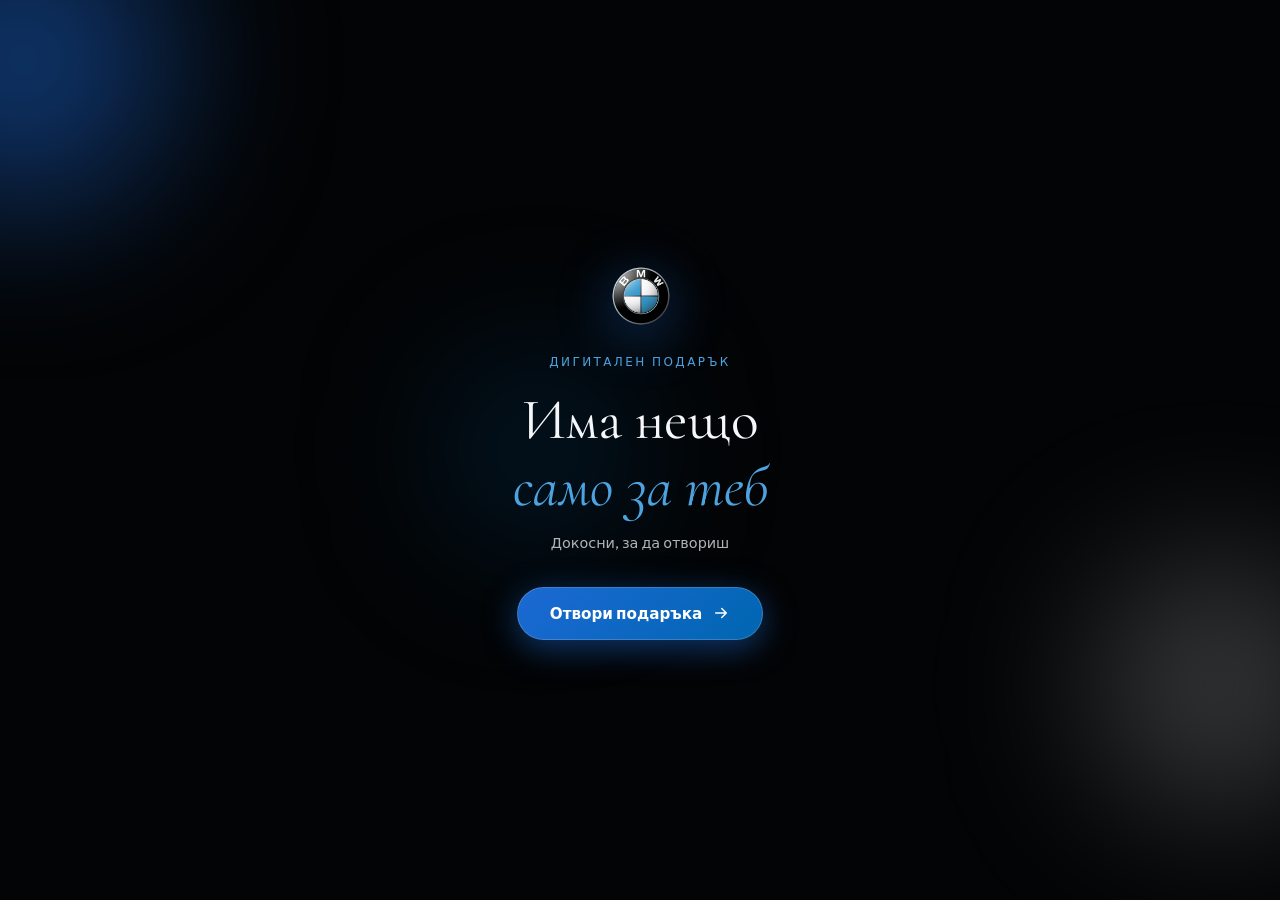
==== commit 28a6dd1b: "фиьед бугс" ====
--- a/web-gift-him/index.html
+++ b/web-gift-him/index.html
@@ -162,8 +162,8 @@
       <div class="stats__grid">
         <article class="stats__item reveal">
           <div class="stats__card">
-            <span class="stats__number" data-count="847">0</span>
-            <span class="stats__label">дни заедно</span>
+            <span class="stats__number" id="statsTogether">0</span>
+            <span class="stats__label" id="statsTogetherLabel">заедно</span>
           </div>
         </article>
         <article class="stats__item reveal">
--- a/web-gift-him/styles.css
+++ b/web-gift-him/styles.css
@@ -536,6 +536,11 @@
   pointer-events: none;
 }
 
+.nav:not(.visible) {
+  visibility: hidden;
+  pointer-events: none;
+}
+
 .nav__bar {
   position: relative;
   z-index: 3;
@@ -554,6 +559,7 @@
 }
 
 .nav.visible {
+  visibility: visible;
   pointer-events: auto;
 }
 
@@ -751,13 +757,19 @@
     margin: 0;
     padding: 0;
     background: none;
+    opacity: 0;
+    visibility: hidden;
+    pointer-events: none;
+    overflow: visible;
+    gap: 4px;
+    transform: none;
+    transition: opacity 0.5s var(--ease-out), visibility 0.5s;
+  }
+
+  .nav.visible .nav__menu {
     opacity: 1;
     visibility: visible;
     pointer-events: auto;
-    overflow: visible;
-    gap: 4px;
-    transform: none;
-    transition: none;
   }
 
   .nav__menu li {
@@ -2789,28 +2801,81 @@
     overscroll-behavior-y: none;
   }
 
+  .ambient,
   .ambient__canvas,
-  .hero__sparkles {
+  .ambient__aurora,
+  .ambient__orb,
+  .ambient__grain,
+  .hero__sparkles,
+  .hero__mesh,
+  .hero__shimmer,
+  .hero__flare,
+  .hero__name-glow,
+  .hero__glow,
+  .gallery__shine {
     display: none !important;
   }
 
-  .ambient__aurora {
-    animation: none;
-    opacity: 0.65;
-  }
-
-  .ambient__orb {
-    mix-blend-mode: normal;
-    filter: blur(48px);
-    opacity: 0.45;
+  .intro__orb,
+  .intro__particle {
+    display: none !important;
+  }
+
+  .intro__brand-mark {
+    animation: none !important;
+  }
+
+  .intro__brand-mark .bmw-logo {
+    animation: none !important;
+  }
+
+  .hero__bar,
+  .hero__scroll-line,
+  .hero__eyebrow-dot,
+  .together__live-dot,
+  .envelope,
+  .envelope-stage__glow,
+  .envelope__seal,
+  .surprise__rings span,
+  .surprise__heart-pulse,
+  .surprise__stage,
+  .surprise__btn,
+  .envelope__cta-pulse {
+    animation: none !important;
+  }
+
+  .hero__title-line--accent {
+    animation: none !important;
+    background-size: 100% 100%;
+  }
+
+  .together,
+  .stats,
+  .memories,
+  .timeline,
+  .playzone,
+  .letter,
+  .surprise {
+    content-visibility: auto;
+    contain-intrinsic-size: auto 720px;
+  }
+
+  .main {
+    contain: layout style;
   }
 
   .nav__bar,
   .stats__card,
   .game-panel,
-  .hero__eyebrow {
-    backdrop-filter: none;
-    -webkit-backdrop-filter: none;
+  .hero__eyebrow,
+  .footer,
+  .timeline__card,
+  .together__panel,
+  .nav__menu,
+  .letter-overlay__bg,
+  .lightbox {
+    backdrop-filter: none !important;
+    -webkit-backdrop-filter: none !important;
   }
 
   .nav__bar {
@@ -2825,18 +2890,45 @@
     background: rgba(10, 12, 16, 0.94);
   }
 
-  .reveal {
-    transform: none;
-    transition: opacity 0.6s var(--ease-out);
-  }
-
-  .reveal.visible {
-    transform: none;
-  }
-
-  .gallery__item {
+  .footer {
+    background: rgba(0, 0, 0, 0.96);
+  }
+
+  .timeline__card {
+    background: rgba(10, 12, 16, 0.94);
+  }
+
+  .together__panel {
+    box-shadow: 0 12px 32px rgba(0, 0, 0, 0.45);
+  }
+
+  .reveal,
+  .timeline__event {
+    transform: none !important;
+    transition: opacity 0.45s var(--ease-out) !important;
+    will-change: auto;
+  }
+
+  .reveal.visible,
+  .timeline__event.visible {
+    transform: none !important;
+  }
+
+  .gallery__item,
+  .gallery__item.visible {
+    transform: none !important;
     transform-style: flat;
-    transition: box-shadow 0.4s, border-color 0.4s;
+    transition: box-shadow 0.35s, border-color 0.35s;
+    will-change: auto;
+  }
+
+  .gallery__item.visible .gallery__shine {
+    display: none;
+  }
+
+  .timeline__line-glow {
+    transform: none !important;
+    opacity: 0.35;
   }
 }
 
